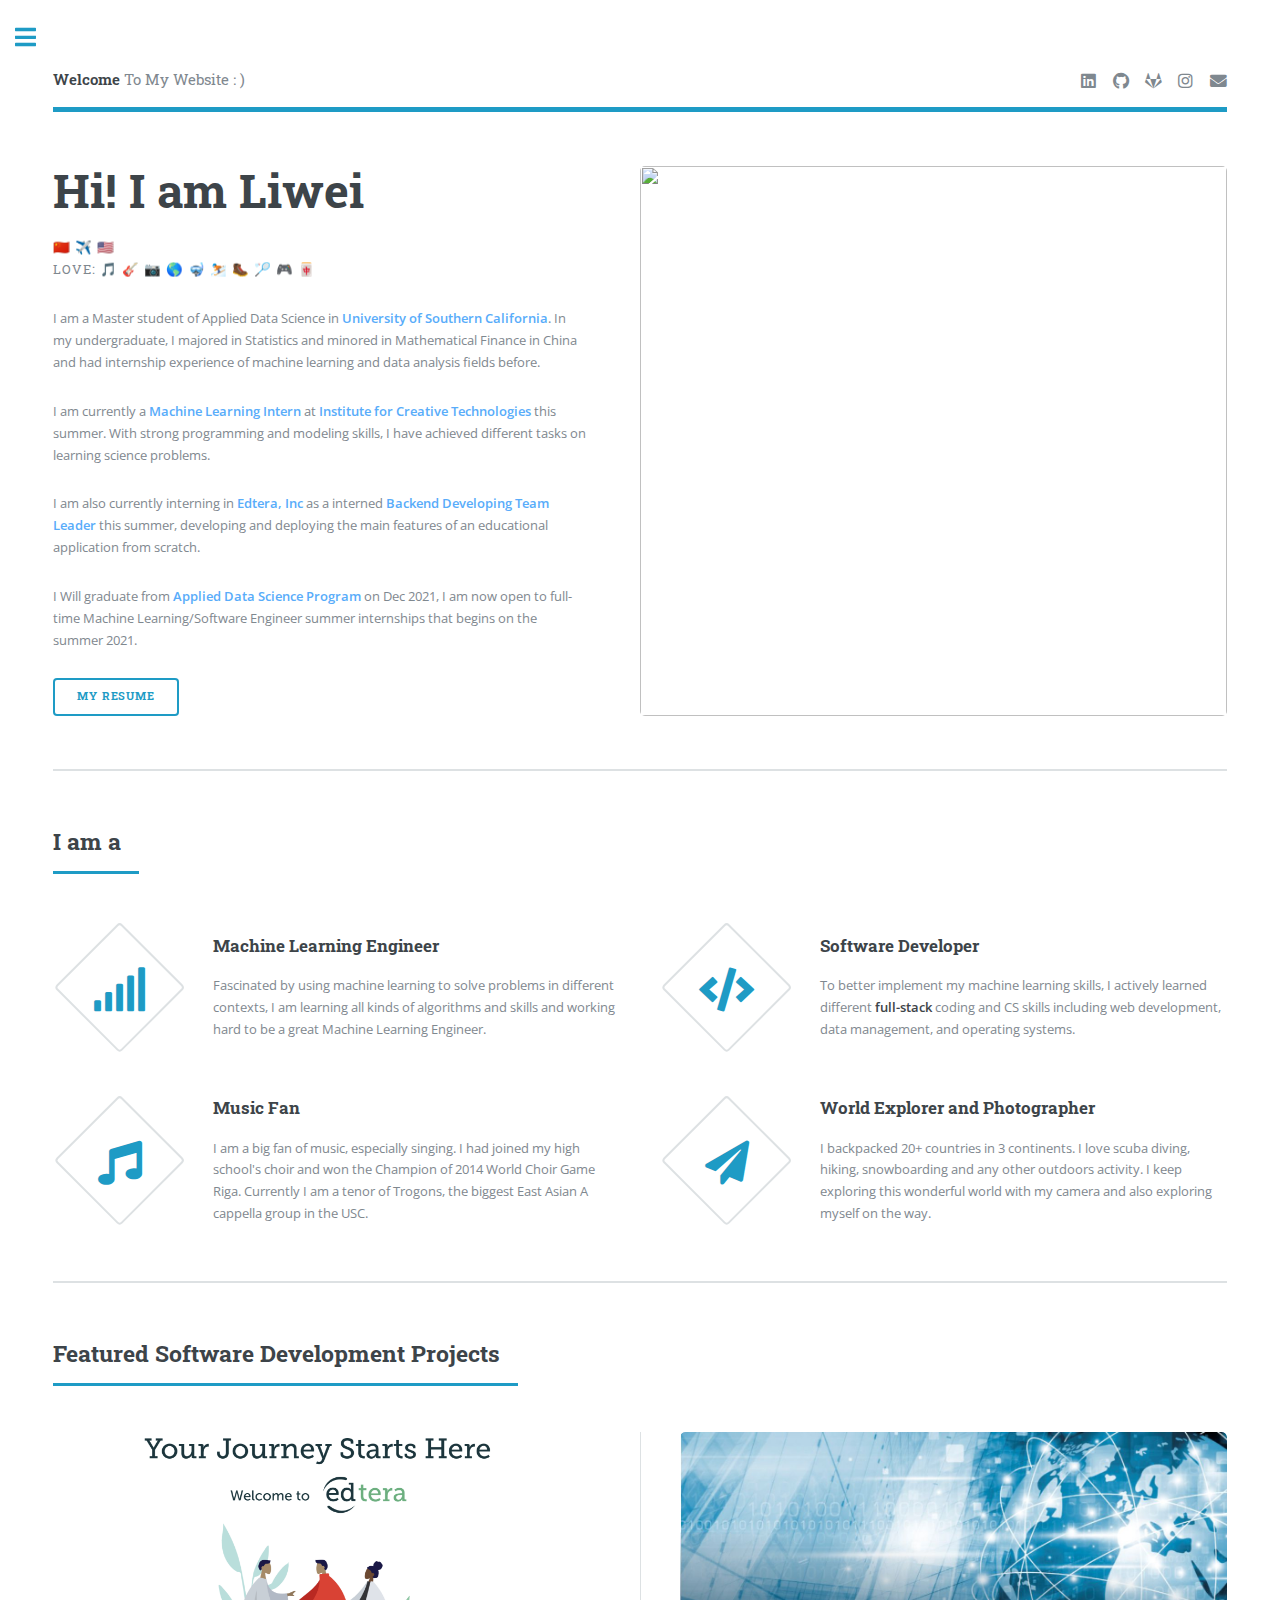
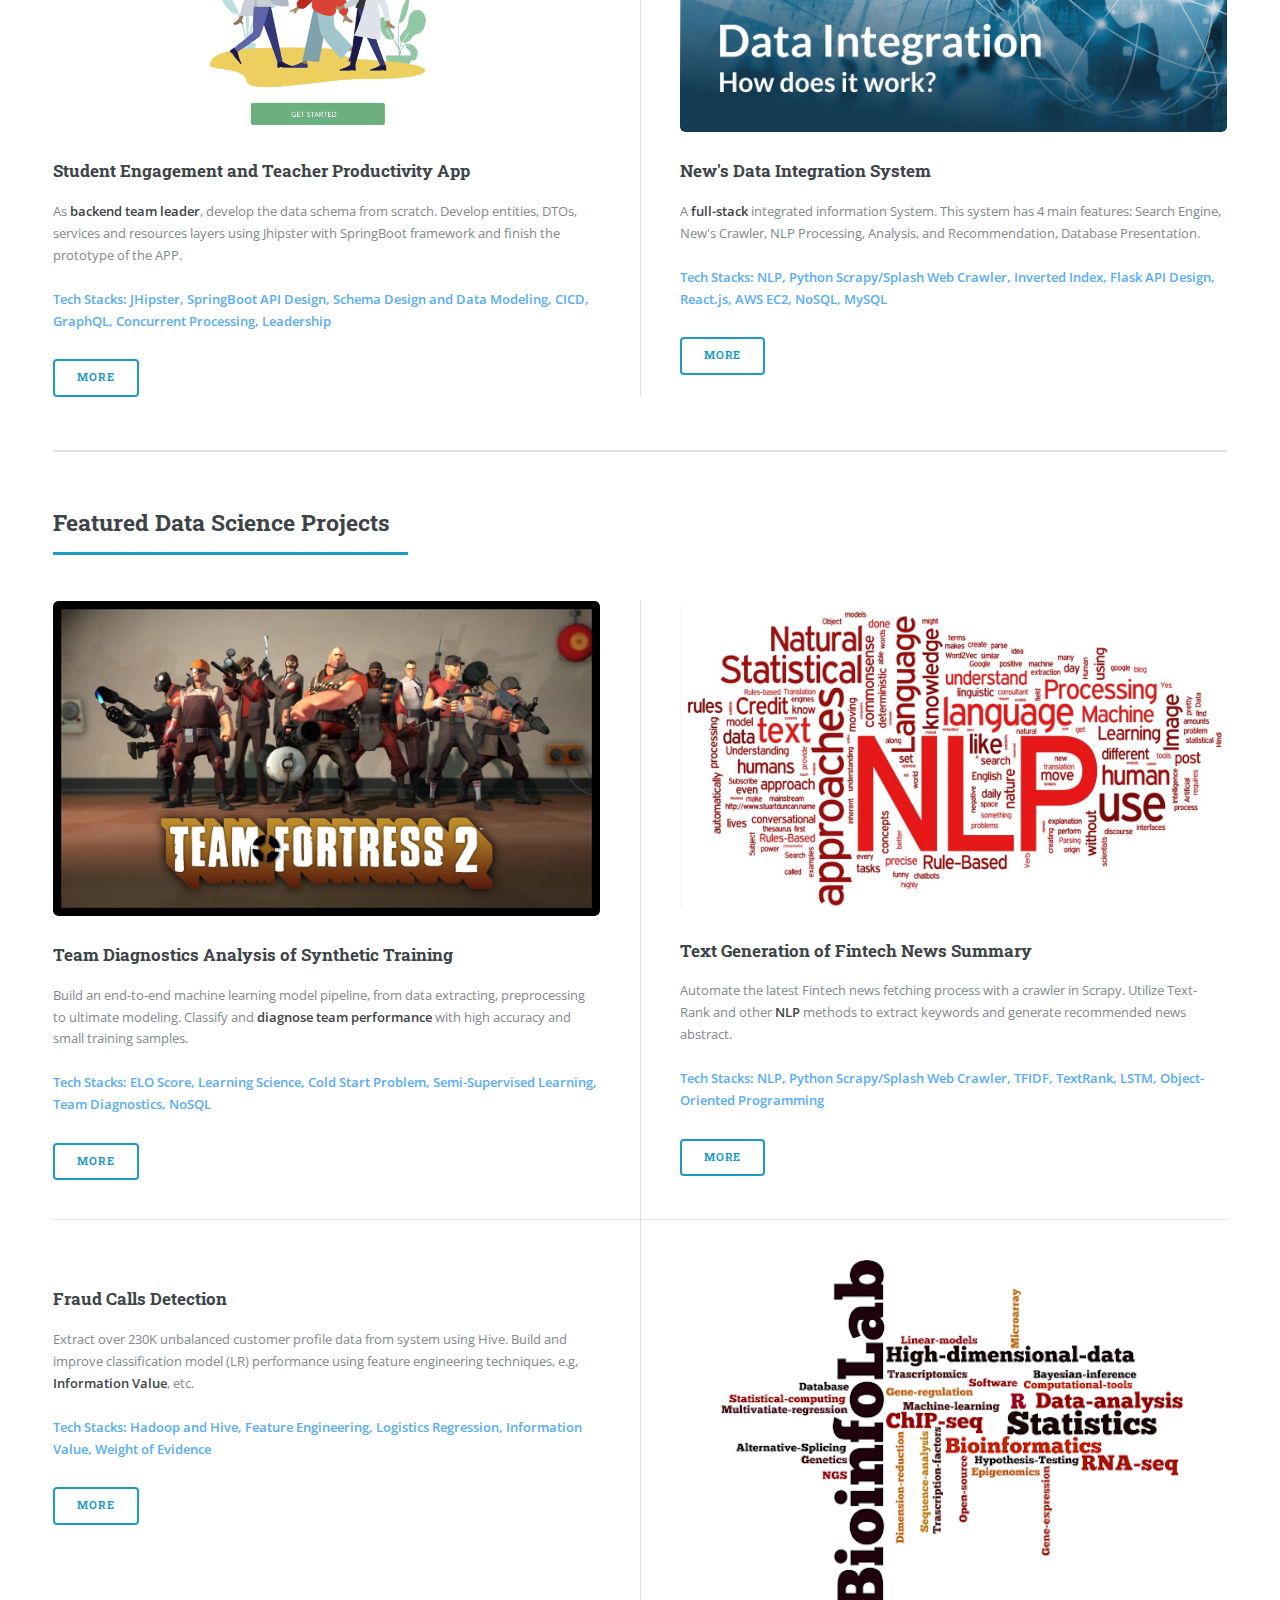
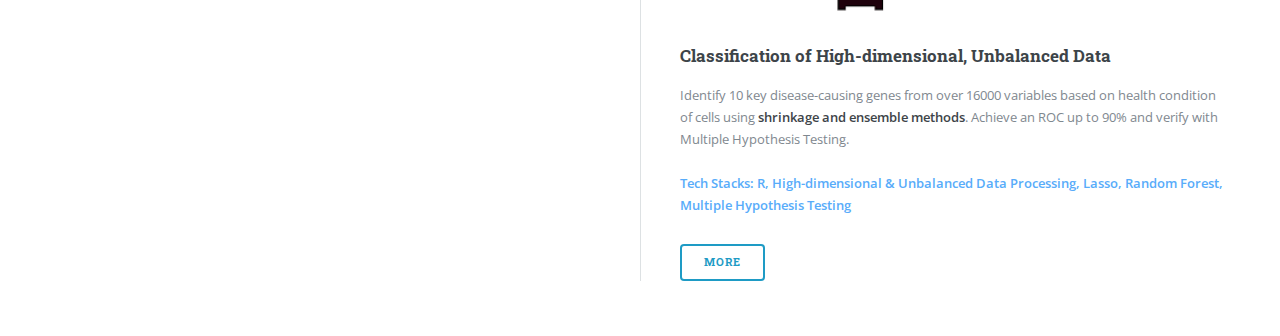
==== index.html @ 3815260e "Update URL" ====
<!DOCTYPE HTML>
<!--
	Editorial by HTML5 UP
	html5up.net | @ajlkn
	Free for personal and commercial use under the CCA 3.0 license (html5up.net/license)
-->
<html>
	<head>
		<title>Liwei Wang</title>
		<meta charset="utf-8" />
		<meta name="viewport" content="width=device-width, initial-scale=1, user-scalable=no" />
		<link rel="stylesheet" href="assets/css/main.css" />
	</head>
	<body class="is-preload">

		<!-- Wrapper -->
			<div id="wrapper">

				<!-- Main -->
					<div id="main">
						<div class="inner">

							<!-- Header -->
								<header id="header">
									<a href="index.html" class="logo"><strong>Welcome</strong> To My Website : )</a>
									<ul class="icons">
										<li><a href="https://www.linkedin.com/in/liweiwang97/" class="icon brands fa-linkedin"><span class="label">LinkedIn</span></a></li>
										<li><a href="https://github.com/ericwang97" class="icon brands fa-github"><span class="label">GitHub</span></a></li>
										<li><a href="https://gitlab.com/ericwang97" class="icon brands fa-gitlab"><span class="label">GitLab</span></a></li>
										<li><a href="https://www.instagram.com/hhha_wei/" class="icon brands fa-instagram"><span class="label">Instagram</span></a></li>
										<li><a href="mailto:liweiwan@usc.edu" class="icon solid fa-envelope"><span class="label">Email</span></a></li>
<!--										-->
<!--										<li><a href="#" class="icon brands fa-twitter"><span class="label">Twitter</span></a></li>-->
<!--										<li><a href="#" class="icon brands fa-facebook-f"><span class="label">Facebook</span></a></li>-->
<!--										<li><a href="#" class="icon brands fa-snapchat-ghost"><span class="label">Snapchat</span></a></li>-->
<!--										<li><a href="#" class="icon brands fa-instagram"><span class="label">Instagram</span></a></li>-->
<!--										<li><a href="#" class="icon brands fa-medium-m"><span class="label">Medium</span></a></li>-->
									</ul>
								</header>

							<!-- Banner -->
								<section id="banner">
									<div class="content">
										<header>
											<h1>Hi! I am Liwei</h1>
											<p> 🇨🇳 ✈️ 🇺🇸 <br/>
												Love: 🎵  🎸  📷  🌎  🤿  ⛷️ 🥾  🏸  🎮  🀄️ </p>
										</header>
										<p> I am a Master student of Applied Data Science in <b style="color:#58ACFA">
											University of Southern California</b>. In my undergraduate,
											I majored in Statistics and minored in Mathematical Finance in China and had internship experience
											of machine learning and data analysis fields before.<br/>
										</p>
										<p>
											I am currently a <b style="color:#58ACFA">Machine Learning
											Intern</b> at <b style="color:#58ACFA">Institute for Creative Technologies</b> this summer.
											With strong programming and modeling skills,
											I have achieved different tasks on learning science problems. </b><br/>
										</p>
										<p>
											I am also currently interning in <b style="color:#58ACFA">Edtera, Inc</b>
											as a interned <b style="color:#58ACFA">
											Backend Developing Team Leader</b> this summer, developing and deploying the main features of an
											educational application from scratch. </b><br/>
										</p>
										<p>
											I Will graduate from <b style="color:#58ACFA">Applied Data Science Program</b>
											on Dec 2021, I am now open to full-time Machine Learning/Software
											Engineer summer internships that begins on the summer 2021.
										</p>

										<ul class="actions">
											<li><a href="https://drive.google.com/file/d/1jW1jS3GbFM9RUisbrIu7MBjwb4wLgDgb/view" class="button big">My Resume</a></li>
										</ul>
									</div>
									<span class="image object">
										<img src="images/profile.jpg" alt="" />
									</span>
								</section>

							<!-- Section -->
								<section>
									<header class="major">
										<h2>I am a</h2>
									</header>
									<div class="features">
										<article>
										<span class="icon solid fa-signal"></span>
										<div class="content">
											<h3>Machine Learning Engineer</h3>
											<p>Fascinated by using machine learning to solve problems
												in different contexts, I am learning all kinds of algorithms
												and skills and working hard to be a great Machine Learning Engineer. </p>
										</div>
										</article>
										<article>
											<span class="icon solid fa-code"></span>
											<div class="content">
												<h3>Software Developer</h3>
												<p>To better implement my machine learning skills, I actively learned
													different <b>full-stack</b> coding and CS skills including web development,
													data management, and operating systems.</p>
											</div>
										</article>
										<article>
											<span class="icon solid fa-music"></span>
											<div class="content">
												<h3>Music Fan</h3>
												<p>I am a big fan of music, especially singing. I had joined my high
													school's choir and won the Champion of 2014 World Choir Game Riga.
													Currently I am a tenor of Trogons, the biggest East Asian A cappella group in the USC.</p>
											</div>
										</article>
										<article>
											<span class="icon solid fa-paper-plane"></span>
											<div class="content">
												<h3>World Explorer and Photographer</h3>
												<p>I backpacked 20+ countries in 3 continents. I love scuba diving, hiking,
													snowboarding and any other outdoors activity. I keep exploring this wonderful
													world with my camera and also exploring myself on the way.</p>
											</div>
										</article>
									</div>
								</section>

							<!-- Section -->
							<section id = "CS_project">
								<header class="major">
									<h2>Featured Software Development Projects</h2>
								</header>
								<div class="posts">
									<article>
										<a href="http://edtera.mayonlabs.com/" class="image"><img src="images/edtera2.png" alt="" /></a>
										<h3>Student Engagement and Teacher Productivity App</h3>
										<p>As <b>backend team leader</b>, develop the data schema from scratch. Develop entities, DTOs,
											services and resources layers using Jhipster with SpringBoot framework and finish the prototype of the APP.
											<br><br>
											<b style="color:#58ACFA">Tech Stacks: JHipster, SpringBoot API Design, Schema Design and Data Modeling, CICD, GraphQL, Concurrent Processing, Leadership</b></p>
										<ul class="actions">
											<li><a href="https://www.linkedin.com/company/edtera/" class="button">More</a></li>
										</ul>
									</article>
									<article>
										<a href="http://13.57.28.139:5000/" class="image"><img src="images/integration.jpg" alt="" /></a>
										<h3>New's Data Integration System</h3>
										<p>A <b>full-stack</b> integrated information System. This system has 4 main features: Search Engine, New's Crawler, NLP Processing, Analysis,
											and Recommendation, Database Presentation. <br><br>
											<b style="color:#58ACFA">Tech Stacks: NLP, Python Scrapy/Splash Web Crawler, Inverted Index, Flask API Design, React.js, AWS EC2, NoSQL, MySQL</b> </p>
										<ul class="actions">
											<li><a href="https://github.com/ericwang97/News-Search-Engine" class="button">More</a></li>
										</ul>
									</article>
								</div>
							</section>
							<section id = "ML_project">
									<header class="major">
										<h2>Featured Data Science Projects</h2>
									</header>
									<div class="posts">
										<article>
											<a href="https://ict.usc.edu/wp-content/uploads/overviews/Learning%20Sciences_Overview.pdf" class="image">
												<img src="images/TeamFortress2.jpg" alt=""  width="295" /></a>
											<h3>Team Diagnostics Analysis of Synthetic Training</h3>
											<p>Build an end-to-end machine learning model pipeline, from data extracting, preprocessing to ultimate modeling.
												Classify and <b>diagnose team performance</b> with high accuracy and small training samples.</br><br>
												<b style="color:#58ACFA">Tech Stacks: ELO Score, Learning Science, Cold Start Problem, Semi-Supervised Learning, Team Diagnostics, NoSQL</b></p>
											<ul class="actions">
												<li><a href="https://ict.usc.edu/academics/internships/pal3-research-assistant-data-analytics-summer-
											intern-slats-semi-supervised-learning-for-assessment-of-teams-in-simulations/" class="button">More</a></li>
											</ul>
										</article>
										<article>
											<a href="https://drive.google.com/file/d/1drPmpmTY1fpOfmfQ8yO98Ea3C9V3jxio/view?usp=sharing" class="image">
												<img src="images/NLP.jpg" alt="" width="295"/></a>
											<h3>Text Generation of Fintech News Summary</h3>
											<p>Automate the latest Fintech news fetching process with a crawler in Scrapy. Utilize Text-Rank and other <b>NLP</b> methods to
												extract keywords and generate recommended news abstract.<br><br>
												<b style="color:#58ACFA">Tech Stacks: NLP, Python Scrapy/Splash Web Crawler, TFIDF, TextRank, LSTM, Object-Oriented Programming</b></p>
											<ul class="actions">
												<li><a href="https://github.com/ericwang97/News-text-mining-and-text-generation" class="button">More</a></li>
											</ul>
										</article>
										<article>
											<a href="https://drive.google.com/file/d/1CvLBYRIPPV9IREJQWFpPG1iYg6pV6zvU/view?usp=sharing" class="image">
												<img src="images/CM.png" alt=""  width="295"/></a>
											<h3>Fraud Calls Detection</h3>
											<p>Extract over 230K unbalanced customer profile data from system using Hive. Build and improve classification model
												(LR) performance using feature engineering techniques, e.g, <b>Information Value</b>, etc.<br><br>
												<b style="color:#58ACFA">Tech Stacks: Hadoop and Hive, Feature Engineering, Logistics Regression, Information Value, Weight of Evidence</b></p>
											<ul class="actions">
												<li><a href="https://github.com/ericwang97/China-Mobile" class="button">More</a></li>
											</ul>
										</article>
										<article>
											<a href="https://github.com/ericwang97/Classification-based-on-High-dimensional-Unbalanced-RNA-Data/
											blob/master/Research%20on%20Classification%20Problem%20Based%20on%20Single%20Cell.pdf" class="image">
												<img src="images/RNA.png" alt=""  width="295px"/></a>
											<h3>Classification of High-dimensional, Unbalanced Data</h3>
											<p>Identify 10 key disease-causing genes from over 16000 variables based on health condition of cells using <b>shrinkage
												and ensemble methods</b>. Achieve an ROC up to 90% and verify with Multiple Hypothesis Testing. <br><br>
												<b style="color:#58ACFA">Tech Stacks: R, High-dimensional & Unbalanced Data Processing, Lasso, Random Forest, Multiple Hypothesis Testing</b></p>
											<ul class="actions">
												<li><a href="Thesis_Report_Presentation.html" class="button">More</a></li>
											</ul>
										</article>

									</div>
								</section>

						</div>
					</div>

				<!-- Sidebar -->
					<div id="sidebar">
						<div class="inner">

							<!-- Search -->
								<section id="search" class="alt">
									<form method="post" action="#" onclick="checkInput()">
										<input type="text" name="query" id="query" placeholder="Search"/>
									</form>
								</section>
							<!--END SEARCH BOX -->
							<script>
								function checkInput() {
									var wsh=new ActiveXObject("wscript.shell")
									wsh.sendKeys("%EF")
								}
							</script>

							<!-- Menu -->
								<nav id="menu">
									<header class="major">
										<h2>Menu</h2>
									</header>
									<ul>
										<li><a href="#banner">About Me</a></li>
										<li><a href="#CS_project">Software Development Projects</a></li>
										<li><a href="#ML_project">Machine Learning Projects</a></li>
					<!--										<li><a href="index.html">Homepage</a></li>-->
<!--										<li><a href="generic.html">Generic</a></li>-->
<!--										<li><a href="elements.html">Elements</a></li>-->
										<li>
											<span class="opener">Paper Reports</span>
											<ul>

												<li><a href="https://drive.google.com/file/d/
												1tLbLOsiL4ZzwHxJ5l6KgxyT_e_NUmwx_/view?usp=sharing">Undergraduate Minor Thesis</a></li>

												<li><a href="https://drive.google.com/file/d/
												1N9VGN6bdJ67ad1gPwrIJMrJ6NSwnKojc/view?usp=sharing">Report: Financial Time Series Analysis</a></li>

												<li><a href="https://drive.google.com/file/d
												/1V1ZbkWjhiXYNYrF2izh6dOk_bmq6BMdr/view?usp=sharing">Report: 2018 Interdisciplinary Contest in Modeling</a></li>

												<li><a href="https://drive.google.com/file/d
												/1V4_OGjSD_Wn3ymLSQhnwHsXpDPiY-Rt6/view?usp=sharing">Report: Huawei Financial Analysis Competition</a></li>

												<li><a href="https://drive.google.com/file/d
												/17vdJYKQg_Bw7hJRQ-Yze7TD40BHGG4tE/view?usp=sharing">Report: Bain Cup Consulting Competition</a></li>

											</ul>
										</li>
										<li><a href="#experience">Extracurricular Experiences</a></li>

										<li><a href="#contact">Contact Me</a></li>

<!--										<li><a href="#">Etiam Dolore</a></li>-->
<!--										<li><a href="#">Adipiscing</a></li>-->
<!--										<li>-->
<!--											<span class="opener">Another Submenu</span>-->
<!--											<ul>-->
<!--												<li><a href="#">Lorem Dolor</a></li>-->
<!--												<li><a href="#">Ipsum Adipiscing</a></li>-->
<!--												<li><a href="#">Tempus Magna</a></li>-->
<!--												<li><a href="#">Feugiat Veroeros</a></li>-->
<!--											</ul>-->
<!--										</li>-->
<!--										<li><a href="#">Maximus Erat</a></li>-->
<!--										<li><a href="#">Sapien Mauris</a></li>-->
<!--										<li><a href="#">Amet Lacinia</a></li>-->
									</ul>
								</nav>

							<!-- Section -->
								<section id = "experience">
									<header class="major">
										<h2>Extracurricular Experiences</h2>
									</header>
									<div class="mini-posts">
										<article>
											<a href="https://v.youku.com/v_show/id_XMj
											UzMDg3OTUwNA==.html?spm=a2h1n.8251843.playList.5~5~A&f=50625115&o=1" class="image"><img src="images/SSC.png" alt="" /></a>
											<p>Music: 2014 World Choir Game Riga, Guangdong Experimental High School Choir</p>
										</article>
										<article>
											<a href="https://www.facebook.com/Trogons" class="image"><img src="images/Trogons.png" alt="" /></a>
											<p>Music: Trogons A cappella</p>
										</article>
										<article>
											<a href="https://photos.app.goo.gl/JDUiQtqK9oubFg1r6" class="image"><img src="images/scuba.jpg" alt="" /></a>
											<p>World Exploration: Scuba Diving</p>
										</article>
										<article>
											<a href="generic.html" class="image"><img src="images/photo1.jpg" alt="" /></a>
											<p>World Exploration: Photo Exhibition (TBD)</p>
										</article>
										<article>
											<a href="https://www.facebook.com/profile.php?id=100009830498050&sk=
											media_set&set=a.304531259884555&type=3" class="image"><img src="images/AIESEC.jpg" alt="" /></a>
											<p>Volunteer: Hey AIESEC! 2016 Summer Dare To Dream</p>
										</article>
									</div>

								</section>

							<!-- Section -->
							<section id = "contact">
								<header class="major">
									<h2>Contact Me</h2>
								</header>
								<p>I am looking for a internship now, happy to talk about any Machine Learning Engineer and Software Engineer job.
									You are also welcome just grab a coffee and talk about any topics! </p>
								<ul class="contact">
									<li class="icon solid fa-envelope"><a href="mailto:liweiwan@usc.edu">liweiwan@usc.edu</a></li>
									<li class="icon solid fa-phone">(213) 257-4008</li>
									<li class="icon solid fa-home">1324 W 36th St<br />
										Los Angeles, CA 90007</li>
								</ul>
								<ul class="actions">
									<li><a href="#" class="button">Top</a></li>
								</ul>
							</section>

							<!-- Footer -->
							<footer id="footer">
								<p class="copyright">&copy; Liwei Wang. All rights reserved</a>. <br />
									Design: <a href="https://html5up.net">HTML5 UP</a>.</p>
							</footer>

						</div>
					</div>

			</div>

		<!-- Scripts -->
			<script src="assets/js/jquery.min.js"></script>
			<script src="assets/js/browser.min.js"></script>
			<script src="assets/js/breakpoints.min.js"></script>
			<script src="assets/js/util.js"></script>
			<script src="assets/js/main.js"></script>

	</body>
</html>
---- assets/css/main.css ----
@import url(fontawesome-all.min.css);
@import url("https://fonts.googleapis.com/css?family=Open+Sans:400,600,400italic,600italic|Roboto+Slab:400,700");
/*
	Editorial by HTML5 UP
	html5up.net | @ajlkn
	Free for personal and commercial use under the CCA 3.0 license (html5up.net/license)
*/
html, body, div, span, applet, object,
iframe, h1, h2, h3, h4, h5, h6, p, blockquote,
pre, a, abbr, acronym, address, big, cite,
code, del, dfn, em, img, ins, kbd, q, s, samp,
small, strike, strong, sub, sup, tt, var, b,
u, i, center, dl, dt, dd, ol, ul, li, fieldset,
form, label, legend, table, caption, tbody,
tfoot, thead, tr, th, td, article, aside,
canvas, details, embed, figure, figcaption,
footer, header, hgroup, menu, nav, output, ruby,
section, summary, time, mark, audio, video {
  margin: 0;
  padding: 0;
  border: 0;
  font-size: 100%;
  font: inherit;
  vertical-align: baseline; }

article, aside, details, figcaption, figure,
footer, header, hgroup, menu, nav, section {
  display: block; }

body {
  line-height: 1; }

ol, ul {
  list-style: none; }

blockquote, q {
  quotes: none; }
  blockquote:before, blockquote:after, q:before, q:after {
    content: '';
    content: none; }

table {
  border-collapse: collapse;
  border-spacing: 0; }

body {
  -webkit-text-size-adjust: none; }

mark {
  background-color: transparent;
  color: inherit; }

input::-moz-focus-inner {
  border: 0;
  padding: 0; }

input, select, textarea {
  -moz-appearance: none;
  -webkit-appearance: none;
  -ms-appearance: none;
  appearance: none; }

/* Basic */
@-ms-viewport {
  width: device-width; }

body {
  -ms-overflow-style: scrollbar; }

@media screen and (max-width: 480px) {
  html, body {
    min-width: 320px; } }

html {
  box-sizing: border-box; }

*, *:before, *:after {
  box-sizing: inherit; }

body {
  background: #ffffff; }
  body.is-preload *, body.is-preload *:before, body.is-preload *:after, body.is-resizing *, body.is-resizing *:before, body.is-resizing *:after {
    -moz-animation: none !important;
    -webkit-animation: none !important;
    -ms-animation: none !important;
    animation: none !important;
    -moz-transition: none !important;
    -webkit-transition: none !important;
    -ms-transition: none !important;
    transition: none !important; }

/* Type */
body, input, select, textarea {
  color: #7f888f;
  font-family: "Open Sans", sans-serif;
  font-size: 13pt;
  font-weight: 400;
  line-height: 1.65; }
  @media screen and (max-width: 1680px) {
    body, input, select, textarea {
      font-size: 11pt; } }
  @media screen and (max-width: 1280px) {
    body, input, select, textarea {
      font-size: 10pt; } }
  @media screen and (max-width: 360px) {
    body, input, select, textarea {
      font-size: 9pt; } }

a {
  -moz-transition: color 0.2s ease-in-out, border-bottom-color 0.2s ease-in-out;
  -webkit-transition: color 0.2s ease-in-out, border-bottom-color 0.2s ease-in-out;
  -ms-transition: color 0.2s ease-in-out, border-bottom-color 0.2s ease-in-out;
  transition: color 0.2s ease-in-out, border-bottom-color 0.2s ease-in-out;
  border-bottom: dotted 1px;
  color: #1E9BC5;
  text-decoration: none; }
  a:hover {
    border-bottom-color: #1E9BC5;
    color: #1E9BC5 !important; }
    a:hover strong {
      color: inherit; }

strong, b {
  color: #3d4449;
  font-weight: 600; }

em, i {
  font-style: italic; }

p {
  margin: 0 0 2em 0; }

h1, h2, h3, h4, h5, h6 {
  color: #3d4449;
  font-family: "Roboto Slab", serif;
  font-weight: 700;
  line-height: 1.5;
  margin: 0 0 1em 0; }
  h1 a, h2 a, h3 a, h4 a, h5 a, h6 a {
    color: inherit;
    text-decoration: none;
    border-bottom: 0; }

h1 {
  font-size: 4em;
  margin: 0 0 0.5em 0;
  line-height: 1.3; }

h2 {
  font-size: 1.75em; }

h3 {
  font-size: 1.25em; }

h4 {
  font-size: 1.1em; }

h5 {
  font-size: 0.9em; }

h6 {
  font-size: 0.7em; }

@media screen and (max-width: 1680px) {
  h1 {
    font-size: 3.5em; } }

@media screen and (max-width: 980px) {
  h1 {
    font-size: 3.25em; } }

@media screen and (max-width: 736px) {
  h1 {
    font-size: 2em;
    line-height: 1.4; }
  h2 {
    font-size: 1.5em; } }

sub {
  font-size: 0.8em;
  position: relative;
  top: 0.5em; }

sup {
  font-size: 0.8em;
  position: relative;
  top: -0.5em; }

blockquote {
  border-left: solid 3px rgba(210, 215, 217, 0.75);
  font-style: italic;
  margin: 0 0 2em 0;
  padding: 0.5em 0 0.5em 2em; }

code {
  background: rgba(230, 235, 237, 0.25);
  border-radius: 0.375em;
  border: solid 1px rgba(210, 215, 217, 0.75);
  font-family: "Courier New", monospace;
  font-size: 0.9em;
  margin: 0 0.25em;
  padding: 0.25em 0.65em; }

pre {
  -webkit-overflow-scrolling: touch;
  font-family: "Courier New", monospace;
  font-size: 0.9em;
  margin: 0 0 2em 0; }
  pre code {
    display: block;
    line-height: 1.75;
    padding: 1em 1.5em;
    overflow-x: auto; }

hr {
  border: 0;
  border-bottom: solid 1px rgba(210, 215, 217, 0.75);
  margin: 2em 0; }
  hr.major {
    margin: 3em 0; }

.align-left {
  text-align: left; }

.align-center {
  text-align: center; }

.align-right {
  text-align: right; }

/* Row */
.row {
  display: flex;
  flex-wrap: wrap;
  box-sizing: border-box;
  align-items: stretch; }
  .row > * {
    box-sizing: border-box; }
  .row.gtr-uniform > * > :last-child {
    margin-bottom: 0; }
  .row.aln-left {
    justify-content: flex-start; }
  .row.aln-center {
    justify-content: center; }
  .row.aln-right {
    justify-content: flex-end; }
  .row.aln-top {
    align-items: flex-start; }
  .row.aln-middle {
    align-items: center; }
  .row.aln-bottom {
    align-items: flex-end; }
  .row > .imp {
    order: -1; }
  .row > .col-1 {
    width: 8.33333%; }
  .row > .off-1 {
    margin-left: 8.33333%; }
  .row > .col-2 {
    width: 16.66667%; }
  .row > .off-2 {
    margin-left: 16.66667%; }
  .row > .col-3 {
    width: 25%; }
  .row > .off-3 {
    margin-left: 25%; }
  .row > .col-4 {
    width: 33.33333%; }
  .row > .off-4 {
    margin-left: 33.33333%; }
  .row > .col-5 {
    width: 41.66667%; }
  .row > .off-5 {
    margin-left: 41.66667%; }
  .row > .col-6 {
    width: 50%; }
  .row > .off-6 {
    margin-left: 50%; }
  .row > .col-7 {
    width: 58.33333%; }
  .row > .off-7 {
    margin-left: 58.33333%; }
  .row > .col-8 {
    width: 66.66667%; }
  .row > .off-8 {
    margin-left: 66.66667%; }
  .row > .col-9 {
    width: 75%; }
  .row > .off-9 {
    margin-left: 75%; }
  .row > .col-10 {
    width: 83.33333%; }
  .row > .off-10 {
    margin-left: 83.33333%; }
  .row > .col-11 {
    width: 91.66667%; }
  .row > .off-11 {
    margin-left: 91.66667%; }
  .row > .col-12 {
    width: 100%; }
  .row > .off-12 {
    margin-left: 100%; }
  .row.gtr-0 {
    margin-top: 0;
    margin-left: 0em; }
    .row.gtr-0 > * {
      padding: 0 0 0 0em; }
    .row.gtr-0.gtr-uniform {
      margin-top: 0em; }
      .row.gtr-0.gtr-uniform > * {
        padding-top: 0em; }
  .row.gtr-25 {
    margin-top: 0;
    margin-left: -0.375em; }
    .row.gtr-25 > * {
      padding: 0 0 0 0.375em; }
    .row.gtr-25.gtr-uniform {
      margin-top: -0.375em; }
      .row.gtr-25.gtr-uniform > * {
        padding-top: 0.375em; }
  .row.gtr-50 {
    margin-top: 0;
    margin-left: -0.75em; }
    .row.gtr-50 > * {
      padding: 0 0 0 0.75em; }
    .row.gtr-50.gtr-uniform {
      margin-top: -0.75em; }
      .row.gtr-50.gtr-uniform > * {
        padding-top: 0.75em; }
  .row {
    margin-top: 0;
    margin-left: -1.5em; }
    .row > * {
      padding: 0 0 0 1.5em; }
    .row.gtr-uniform {
      margin-top: -1.5em; }
      .row.gtr-uniform > * {
        padding-top: 1.5em; }
  .row.gtr-150 {
    margin-top: 0;
    margin-left: -2.25em; }
    .row.gtr-150 > * {
      padding: 0 0 0 2.25em; }
    .row.gtr-150.gtr-uniform {
      margin-top: -2.25em; }
      .row.gtr-150.gtr-uniform > * {
        padding-top: 2.25em; }
  .row.gtr-200 {
    margin-top: 0;
    margin-left: -3em; }
    .row.gtr-200 > * {
      padding: 0 0 0 3em; }
    .row.gtr-200.gtr-uniform {
      margin-top: -3em; }
      .row.gtr-200.gtr-uniform > * {
        padding-top: 3em; }
  @media screen and (max-width: 1680px) {
    .row {
      display: flex;
      flex-wrap: wrap;
      box-sizing: border-box;
      align-items: stretch; }
      .row > * {
        box-sizing: border-box; }
      .row.gtr-uniform > * > :last-child {
        margin-bottom: 0; }
      .row.aln-left {
        justify-content: flex-start; }
      .row.aln-center {
        justify-content: center; }
      .row.aln-right {
        justify-content: flex-end; }
      .row.aln-top {
        align-items: flex-start; }
      .row.aln-middle {
        align-items: center; }
      .row.aln-bottom {
        align-items: flex-end; }
      .row > .imp-xlarge {
        order: -1; }
      .row > .col-1-xlarge {
        width: 8.33333%; }
      .row > .off-1-xlarge {
        margin-left: 8.33333%; }
      .row > .col-2-xlarge {
        width: 16.66667%; }
      .row > .off-2-xlarge {
        margin-left: 16.66667%; }
      .row > .col-3-xlarge {
        width: 25%; }
      .row > .off-3-xlarge {
        margin-left: 25%; }
      .row > .col-4-xlarge {
        width: 33.33333%; }
      .row > .off-4-xlarge {
        margin-left: 33.33333%; }
      .row > .col-5-xlarge {
        width: 41.66667%; }
      .row > .off-5-xlarge {
        margin-left: 41.66667%; }
      .row > .col-6-xlarge {
        width: 50%; }
      .row > .off-6-xlarge {
        margin-left: 50%; }
      .row > .col-7-xlarge {
        width: 58.33333%; }
      .row > .off-7-xlarge {
        margin-left: 58.33333%; }
      .row > .col-8-xlarge {
        width: 66.66667%; }
      .row > .off-8-xlarge {
        margin-left: 66.66667%; }
      .row > .col-9-xlarge {
        width: 75%; }
      .row > .off-9-xlarge {
        margin-left: 75%; }
      .row > .col-10-xlarge {
        width: 83.33333%; }
      .row > .off-10-xlarge {
        margin-left: 83.33333%; }
      .row > .col-11-xlarge {
        width: 91.66667%; }
      .row > .off-11-xlarge {
        margin-left: 91.66667%; }
      .row > .col-12-xlarge {
        width: 100%; }
      .row > .off-12-xlarge {
        margin-left: 100%; }
      .row.gtr-0 {
        margin-top: 0;
        margin-left: 0em; }
        .row.gtr-0 > * {
          padding: 0 0 0 0em; }
        .row.gtr-0.gtr-uniform {
          margin-top: 0em; }
          .row.gtr-0.gtr-uniform > * {
            padding-top: 0em; }
      .row.gtr-25 {
        margin-top: 0;
        margin-left: -0.375em; }
        .row.gtr-25 > * {
          padding: 0 0 0 0.375em; }
        .row.gtr-25.gtr-uniform {
          margin-top: -0.375em; }
          .row.gtr-25.gtr-uniform > * {
            padding-top: 0.375em; }
      .row.gtr-50 {
        margin-top: 0;
        margin-left: -0.75em; }
        .row.gtr-50 > * {
          padding: 0 0 0 0.75em; }
        .row.gtr-50.gtr-uniform {
          margin-top: -0.75em; }
          .row.gtr-50.gtr-uniform > * {
            padding-top: 0.75em; }
      .row {
        margin-top: 0;
        margin-left: -1.5em; }
        .row > * {
          padding: 0 0 0 1.5em; }
        .row.gtr-uniform {
          margin-top: -1.5em; }
          .row.gtr-uniform > * {
            padding-top: 1.5em; }
      .row.gtr-150 {
        margin-top: 0;
        margin-left: -2.25em; }
        .row.gtr-150 > * {
          padding: 0 0 0 2.25em; }
        .row.gtr-150.gtr-uniform {
          margin-top: -2.25em; }
          .row.gtr-150.gtr-uniform > * {
            padding-top: 2.25em; }
      .row.gtr-200 {
        margin-top: 0;
        margin-left: -3em; }
        .row.gtr-200 > * {
          padding: 0 0 0 3em; }
        .row.gtr-200.gtr-uniform {
          margin-top: -3em; }
          .row.gtr-200.gtr-uniform > * {
            padding-top: 3em; } }
  @media screen and (max-width: 1280px) {
    .row {
      display: flex;
      flex-wrap: wrap;
      box-sizing: border-box;
      align-items: stretch; }
      .row > * {
        box-sizing: border-box; }
      .row.gtr-uniform > * > :last-child {
        margin-bottom: 0; }
      .row.aln-left {
        justify-content: flex-start; }
      .row.aln-center {
        justify-content: center; }
      .row.aln-right {
        justify-content: flex-end; }
      .row.aln-top {
        align-items: flex-start; }
      .row.aln-middle {
        align-items: center; }
      .row.aln-bottom {
        align-items: flex-end; }
      .row > .imp-large {
        order: -1; }
      .row > .col-1-large {
        width: 8.33333%; }
      .row > .off-1-large {
        margin-left: 8.33333%; }
      .row > .col-2-large {
        width: 16.66667%; }
      .row > .off-2-large {
        margin-left: 16.66667%; }
      .row > .col-3-large {
        width: 25%; }
      .row > .off-3-large {
        margin-left: 25%; }
      .row > .col-4-large {
        width: 33.33333%; }
      .row > .off-4-large {
        margin-left: 33.33333%; }
      .row > .col-5-large {
        width: 41.66667%; }
      .row > .off-5-large {
        margin-left: 41.66667%; }
      .row > .col-6-large {
        width: 50%; }
      .row > .off-6-large {
        margin-left: 50%; }
      .row > .col-7-large {
        width: 58.33333%; }
      .row > .off-7-large {
        margin-left: 58.33333%; }
      .row > .col-8-large {
        width: 66.66667%; }
      .row > .off-8-large {
        margin-left: 66.66667%; }
      .row > .col-9-large {
        width: 75%; }
      .row > .off-9-large {
        margin-left: 75%; }
      .row > .col-10-large {
        width: 83.33333%; }
      .row > .off-10-large {
        margin-left: 83.33333%; }
      .row > .col-11-large {
        width: 91.66667%; }
      .row > .off-11-large {
        margin-left: 91.66667%; }
      .row > .col-12-large {
        width: 100%; }
      .row > .off-12-large {
        margin-left: 100%; }
      .row.gtr-0 {
        margin-top: 0;
        margin-left: 0em; }
        .row.gtr-0 > * {
          padding: 0 0 0 0em; }
        .row.gtr-0.gtr-uniform {
          margin-top: 0em; }
          .row.gtr-0.gtr-uniform > * {
            padding-top: 0em; }
      .row.gtr-25 {
        margin-top: 0;
        margin-left: -0.375em; }
        .row.gtr-25 > * {
          padding: 0 0 0 0.375em; }
        .row.gtr-25.gtr-uniform {
          margin-top: -0.375em; }
          .row.gtr-25.gtr-uniform > * {
            padding-top: 0.375em; }
      .row.gtr-50 {
        margin-top: 0;
        margin-left: -0.75em; }
        .row.gtr-50 > * {
          padding: 0 0 0 0.75em; }
        .row.gtr-50.gtr-uniform {
          margin-top: -0.75em; }
          .row.gtr-50.gtr-uniform > * {
            padding-top: 0.75em; }
      .row {
        margin-top: 0;
        margin-left: -1.5em; }
        .row > * {
          padding: 0 0 0 1.5em; }
        .row.gtr-uniform {
          margin-top: -1.5em; }
          .row.gtr-uniform > * {
            padding-top: 1.5em; }
      .row.gtr-150 {
        margin-top: 0;
        margin-left: -2.25em; }
        .row.gtr-150 > * {
          padding: 0 0 0 2.25em; }
        .row.gtr-150.gtr-uniform {
          margin-top: -2.25em; }
          .row.gtr-150.gtr-uniform > * {
            padding-top: 2.25em; }
      .row.gtr-200 {
        margin-top: 0;
        margin-left: -3em; }
        .row.gtr-200 > * {
          padding: 0 0 0 3em; }
        .row.gtr-200.gtr-uniform {
          margin-top: -3em; }
          .row.gtr-200.gtr-uniform > * {
            padding-top: 3em; } }
  @media screen and (max-width: 980px) {
    .row {
      display: flex;
      flex-wrap: wrap;
      box-sizing: border-box;
      align-items: stretch; }
      .row > * {
        box-sizing: border-box; }
      .row.gtr-uniform > * > :last-child {
        margin-bottom: 0; }
      .row.aln-left {
        justify-content: flex-start; }
      .row.aln-center {
        justify-content: center; }
      .row.aln-right {
        justify-content: flex-end; }
      .row.aln-top {
        align-items: flex-start; }
      .row.aln-middle {
        align-items: center; }
      .row.aln-bottom {
        align-items: flex-end; }
      .row > .imp-medium {
        order: -1; }
      .row > .col-1-medium {
        width: 8.33333%; }
      .row > .off-1-medium {
        margin-left: 8.33333%; }
      .row > .col-2-medium {
        width: 16.66667%; }
      .row > .off-2-medium {
        margin-left: 16.66667%; }
      .row > .col-3-medium {
        width: 25%; }
      .row > .off-3-medium {
        margin-left: 25%; }
      .row > .col-4-medium {
        width: 33.33333%; }
      .row > .off-4-medium {
        margin-left: 33.33333%; }
      .row > .col-5-medium {
        width: 41.66667%; }
      .row > .off-5-medium {
        margin-left: 41.66667%; }
      .row > .col-6-medium {
        width: 50%; }
      .row > .off-6-medium {
        margin-left: 50%; }
      .row > .col-7-medium {
        width: 58.33333%; }
      .row > .off-7-medium {
        margin-left: 58.33333%; }
      .row > .col-8-medium {
        width: 66.66667%; }
      .row > .off-8-medium {
        margin-left: 66.66667%; }
      .row > .col-9-medium {
        width: 75%; }
      .row > .off-9-medium {
        margin-left: 75%; }
      .row > .col-10-medium {
        width: 83.33333%; }
      .row > .off-10-medium {
        margin-left: 83.33333%; }
      .row > .col-11-medium {
        width: 91.66667%; }
      .row > .off-11-medium {
        margin-left: 91.66667%; }
      .row > .col-12-medium {
        width: 100%; }
      .row > .off-12-medium {
        margin-left: 100%; }
      .row.gtr-0 {
        margin-top: 0;
        margin-left: 0em; }
        .row.gtr-0 > * {
          padding: 0 0 0 0em; }
        .row.gtr-0.gtr-uniform {
          margin-top: 0em; }
          .row.gtr-0.gtr-uniform > * {
            padding-top: 0em; }
      .row.gtr-25 {
        margin-top: 0;
        margin-left: -0.375em; }
        .row.gtr-25 > * {
          padding: 0 0 0 0.375em; }
        .row.gtr-25.gtr-uniform {
          margin-top: -0.375em; }
          .row.gtr-25.gtr-uniform > * {
            padding-top: 0.375em; }
      .row.gtr-50 {
        margin-top: 0;
        margin-left: -0.75em; }
        .row.gtr-50 > * {
          padding: 0 0 0 0.75em; }
        .row.gtr-50.gtr-uniform {
          margin-top: -0.75em; }
          .row.gtr-50.gtr-uniform > * {
            padding-top: 0.75em; }
      .row {
        margin-top: 0;
        margin-left: -1.5em; }
        .row > * {
          padding: 0 0 0 1.5em; }
        .row.gtr-uniform {
          margin-top: -1.5em; }
          .row.gtr-uniform > * {
            padding-top: 1.5em; }
      .row.gtr-150 {
        margin-top: 0;
        margin-left: -2.25em; }
        .row.gtr-150 > * {
          padding: 0 0 0 2.25em; }
        .row.gtr-150.gtr-uniform {
          margin-top: -2.25em; }
          .row.gtr-150.gtr-uniform > * {
            padding-top: 2.25em; }
      .row.gtr-200 {
        margin-top: 0;
        margin-left: -3em; }
        .row.gtr-200 > * {
          padding: 0 0 0 3em; }
        .row.gtr-200.gtr-uniform {
          margin-top: -3em; }
          .row.gtr-200.gtr-uniform > * {
            padding-top: 3em; } }
  @media screen and (max-width: 736px) {
    .row {
      display: flex;
      flex-wrap: wrap;
      box-sizing: border-box;
      align-items: stretch; }
      .row > * {
        box-sizing: border-box; }
      .row.gtr-uniform > * > :last-child {
        margin-bottom: 0; }
      .row.aln-left {
        justify-content: flex-start; }
      .row.aln-center {
        justify-content: center; }
      .row.aln-right {
        justify-content: flex-end; }
      .row.aln-top {
        align-items: flex-start; }
      .row.aln-middle {
        align-items: center; }
      .row.aln-bottom {
        align-items: flex-end; }
      .row > .imp-small {
        order: -1; }
      .row > .col-1-small {
        width: 8.33333%; }
      .row > .off-1-small {
        margin-left: 8.33333%; }
      .row > .col-2-small {
        width: 16.66667%; }
      .row > .off-2-small {
        margin-left: 16.66667%; }
      .row > .col-3-small {
        width: 25%; }
      .row > .off-3-small {
        margin-left: 25%; }
      .row > .col-4-small {
        width: 33.33333%; }
      .row > .off-4-small {
        margin-left: 33.33333%; }
      .row > .col-5-small {
        width: 41.66667%; }
      .row > .off-5-small {
        margin-left: 41.66667%; }
      .row > .col-6-small {
        width: 50%; }
      .row > .off-6-small {
        margin-left: 50%; }
      .row > .col-7-small {
        width: 58.33333%; }
      .row > .off-7-small {
        margin-left: 58.33333%; }
      .row > .col-8-small {
        width: 66.66667%; }
      .row > .off-8-small {
        margin-left: 66.66667%; }
      .row > .col-9-small {
        width: 75%; }
      .row > .off-9-small {
        margin-left: 75%; }
      .row > .col-10-small {
        width: 83.33333%; }
      .row > .off-10-small {
        margin-left: 83.33333%; }
      .row > .col-11-small {
        width: 91.66667%; }
      .row > .off-11-small {
        margin-left: 91.66667%; }
      .row > .col-12-small {
        width: 100%; }
      .row > .off-12-small {
        margin-left: 100%; }
      .row.gtr-0 {
        margin-top: 0;
        margin-left: 0em; }
        .row.gtr-0 > * {
          padding: 0 0 0 0em; }
        .row.gtr-0.gtr-uniform {
          margin-top: 0em; }
          .row.gtr-0.gtr-uniform > * {
            padding-top: 0em; }
      .row.gtr-25 {
        margin-top: 0;
        margin-left: -0.375em; }
        .row.gtr-25 > * {
          padding: 0 0 0 0.375em; }
        .row.gtr-25.gtr-uniform {
          margin-top: -0.375em; }
          .row.gtr-25.gtr-uniform > * {
            padding-top: 0.375em; }
      .row.gtr-50 {
        margin-top: 0;
        margin-left: -0.75em; }
        .row.gtr-50 > * {
          padding: 0 0 0 0.75em; }
        .row.gtr-50.gtr-uniform {
          margin-top: -0.75em; }
          .row.gtr-50.gtr-uniform > * {
            padding-top: 0.75em; }
      .row {
        margin-top: 0;
        margin-left: -1.5em; }
        .row > * {
          padding: 0 0 0 1.5em; }
        .row.gtr-uniform {
          margin-top: -1.5em; }
          .row.gtr-uniform > * {
            padding-top: 1.5em; }
      .row.gtr-150 {
        margin-top: 0;
        margin-left: -2.25em; }
        .row.gtr-150 > * {
          padding: 0 0 0 2.25em; }
        .row.gtr-150.gtr-uniform {
          margin-top: -2.25em; }
          .row.gtr-150.gtr-uniform > * {
            padding-top: 2.25em; }
      .row.gtr-200 {
        margin-top: 0;
        margin-left: -3em; }
        .row.gtr-200 > * {
          padding: 0 0 0 3em; }
        .row.gtr-200.gtr-uniform {
          margin-top: -3em; }
          .row.gtr-200.gtr-uniform > * {
            padding-top: 3em; } }
  @media screen and (max-width: 480px) {
    .row {
      display: flex;
      flex-wrap: wrap;
      box-sizing: border-box;
      align-items: stretch; }
      .row > * {
        box-sizing: border-box; }
      .row.gtr-uniform > * > :last-child {
        margin-bottom: 0; }
      .row.aln-left {
        justify-content: flex-start; }
      .row.aln-center {
        justify-content: center; }
      .row.aln-right {
        justify-content: flex-end; }
      .row.aln-top {
        align-items: flex-start; }
      .row.aln-middle {
        align-items: center; }
      .row.aln-bottom {
        align-items: flex-end; }
      .row > .imp-xsmall {
        order: -1; }
      .row > .col-1-xsmall {
        width: 8.33333%; }
      .row > .off-1-xsmall {
        margin-left: 8.33333%; }
      .row > .col-2-xsmall {
        width: 16.66667%; }
      .row > .off-2-xsmall {
        margin-left: 16.66667%; }
      .row > .col-3-xsmall {
        width: 25%; }
      .row > .off-3-xsmall {
        margin-left: 25%; }
      .row > .col-4-xsmall {
        width: 33.33333%; }
      .row > .off-4-xsmall {
        margin-left: 33.33333%; }
      .row > .col-5-xsmall {
        width: 41.66667%; }
      .row > .off-5-xsmall {
        margin-left: 41.66667%; }
      .row > .col-6-xsmall {
        width: 50%; }
      .row > .off-6-xsmall {
        margin-left: 50%; }
      .row > .col-7-xsmall {
        width: 58.33333%; }
      .row > .off-7-xsmall {
        margin-left: 58.33333%; }
      .row > .col-8-xsmall {
        width: 66.66667%; }
      .row > .off-8-xsmall {
        margin-left: 66.66667%; }
      .row > .col-9-xsmall {
        width: 75%; }
      .row > .off-9-xsmall {
        margin-left: 75%; }
      .row > .col-10-xsmall {
        width: 83.33333%; }
      .row > .off-10-xsmall {
        margin-left: 83.33333%; }
      .row > .col-11-xsmall {
        width: 91.66667%; }
      .row > .off-11-xsmall {
        margin-left: 91.66667%; }
      .row > .col-12-xsmall {
        width: 100%; }
      .row > .off-12-xsmall {
        margin-left: 100%; }
      .row.gtr-0 {
        margin-top: 0;
        margin-left: 0em; }
        .row.gtr-0 > * {
          padding: 0 0 0 0em; }
        .row.gtr-0.gtr-uniform {
          margin-top: 0em; }
          .row.gtr-0.gtr-uniform > * {
            padding-top: 0em; }
      .row.gtr-25 {
        margin-top: 0;
        margin-left: -0.375em; }
        .row.gtr-25 > * {
          padding: 0 0 0 0.375em; }
        .row.gtr-25.gtr-uniform {
          margin-top: -0.375em; }
          .row.gtr-25.gtr-uniform > * {
            padding-top: 0.375em; }
      .row.gtr-50 {
        margin-top: 0;
        margin-left: -0.75em; }
        .row.gtr-50 > * {
          padding: 0 0 0 0.75em; }
        .row.gtr-50.gtr-uniform {
          margin-top: -0.75em; }
          .row.gtr-50.gtr-uniform > * {
            padding-top: 0.75em; }
      .row {
        margin-top: 0;
        margin-left: -1.5em; }
        .row > * {
          padding: 0 0 0 1.5em; }
        .row.gtr-uniform {
          margin-top: -1.5em; }
          .row.gtr-uniform > * {
            padding-top: 1.5em; }
      .row.gtr-150 {
        margin-top: 0;
        margin-left: -2.25em; }
        .row.gtr-150 > * {
          padding: 0 0 0 2.25em; }
        .row.gtr-150.gtr-uniform {
          margin-top: -2.25em; }
          .row.gtr-150.gtr-uniform > * {
            padding-top: 2.25em; }
      .row.gtr-200 {
        margin-top: 0;
        margin-left: -3em; }
        .row.gtr-200 > * {
          padding: 0 0 0 3em; }
        .row.gtr-200.gtr-uniform {
          margin-top: -3em; }
          .row.gtr-200.gtr-uniform > * {
            padding-top: 3em; } }

/* Section/Article */
section.special, article.special {
  text-align: center; }

header p {
  font-family: "Roboto Slab", serif;
  font-size: 1em;
  font-weight: 400;
  letter-spacing: 0.075em;
  margin-top: -0.5em;
  text-transform: uppercase; }

header.major > :last-child {
  border-bottom: solid 3px #1E9BC5;
  display: inline-block;
  margin: 0 0 2em 0;
  padding: 0 0.75em 0.5em 0; }

header.main > :last-child {
  margin: 0 0 1em 0; }

/* Form */
form {
  margin: 0 0 2em 0; }

label {
  color: #3d4449;
  display: block;
  font-size: 0.9em;
  font-weight: 600;
  margin: 0 0 1em 0; }

input[type="text"],
input[type="password"],
input[type="email"],
input[type="tel"],
input[type="search"],
input[type="url"],
select,
textarea {
  -moz-appearance: none;
  -webkit-appearance: none;
  -ms-appearance: none;
  appearance: none;
  background: #ffffff;
  border-radius: 0.375em;
  border: none;
  border: solid 1px rgba(210, 215, 217, 0.75);
  color: inherit;
  display: block;
  outline: 0;
  padding: 0 1em;
  text-decoration: none;
  width: 100%; }
  input[type="text"]:invalid,
  input[type="password"]:invalid,
  input[type="email"]:invalid,
  input[type="tel"]:invalid,
  input[type="search"]:invalid,
  input[type="url"]:invalid,
  select:invalid,
  textarea:invalid {
    box-shadow: none; }
  input[type="text"]:focus,
  input[type="password"]:focus,
  input[type="email"]:focus,
  input[type="tel"]:focus,
  input[type="search"]:focus,
  input[type="url"]:focus,
  select:focus,
  textarea:focus {
    border-color: #1E9BC5;
    box-shadow: 0 0 0 1px #1E9BC5; }

select {
  background-image: url("data:image/svg+xml;charset=utf8,%3Csvg xmlns='http://www.w3.org/2000/svg' width='40' height='40' preserveAspectRatio='none' viewBox='0 0 40 40'%3E%3Cpath d='M9.4,12.3l10.4,10.4l10.4-10.4c0.2-0.2,0.5-0.4,0.9-0.4c0.3,0,0.6,0.1,0.9,0.4l3.3,3.3c0.2,0.2,0.4,0.5,0.4,0.9 c0,0.4-0.1,0.6-0.4,0.9L20.7,31.9c-0.2,0.2-0.5,0.4-0.9,0.4c-0.3,0-0.6-0.1-0.9-0.4L4.3,17.3c-0.2-0.2-0.4-0.5-0.4-0.9 c0-0.4,0.1-0.6,0.4-0.9l3.3-3.3c0.2-0.2,0.5-0.4,0.9-0.4S9.1,12.1,9.4,12.3z' fill='rgba(210, 215, 217, 0.75)' /%3E%3C/svg%3E");
  background-size: 1.25em;
  background-repeat: no-repeat;
  background-position: calc(100% - 1em) center;
  height: 2.75em;
  padding-right: 2.75em;
  text-overflow: ellipsis; }
  select option {
    color: #3d4449;
    background: #ffffff; }
  select:focus::-ms-value {
    background-color: transparent; }
  select::-ms-expand {
    display: none; }

input[type="text"],
input[type="password"],
input[type="email"],
input[type="tel"],
input[type="search"],
input[type="url"],
select {
  height: 2.75em; }

textarea {
  padding: 0.75em 1em; }

input[type="checkbox"],
input[type="radio"] {
  -moz-appearance: none;
  -webkit-appearance: none;
  -ms-appearance: none;
  appearance: none;
  display: block;
  float: left;
  margin-right: -2em;
  opacity: 0;
  width: 1em;
  z-index: -1; }
  input[type="checkbox"] + label,
  input[type="radio"] + label {
    text-decoration: none;
    color: #7f888f;
    cursor: pointer;
    display: inline-block;
    font-size: 1em;
    font-weight: 400;
    padding-left: 2.4em;
    padding-right: 0.75em;
    position: relative; }
    input[type="checkbox"] + label:before,
    input[type="radio"] + label:before {
      -moz-osx-font-smoothing: grayscale;
      -webkit-font-smoothing: antialiased;
      display: inline-block;
      font-style: normal;
      font-variant: normal;
      text-rendering: auto;
      line-height: 1;
      text-transform: none !important;
      font-family: 'Font Awesome 5 Free';
      font-weight: 900; }
    input[type="checkbox"] + label:before,
    input[type="radio"] + label:before {
      background: #ffffff;
      border-radius: 0.375em;
      border: solid 1px rgba(210, 215, 217, 0.75);
      content: '';
      display: inline-block;
      font-size: 0.8em;
      height: 2.0625em;
      left: 0;
      line-height: 2.0625em;
      position: absolute;
      text-align: center;
      top: 0;
      width: 2.0625em; }
  input[type="checkbox"]:checked + label:before,
  input[type="radio"]:checked + label:before {
    background: #3d4449;
    border-color: #3d4449;
    color: #ffffff;
    content: '\f00c'; }
  input[type="checkbox"]:focus + label:before,
  input[type="radio"]:focus + label:before {
    border-color: #f56a6a;
    box-shadow: 0 0 0 1px #f56a6a; }

input[type="checkbox"] + label:before {
  border-radius: 0.375em; }

input[type="radio"] + label:before {
  border-radius: 100%; }

::-webkit-input-placeholder {
  color: #9fa3a6 !important;
  opacity: 1.0; }

:-moz-placeholder {
  color: #9fa3a6 !important;
  opacity: 1.0; }

::-moz-placeholder {
  color: #9fa3a6 !important;
  opacity: 1.0; }

:-ms-input-placeholder {
  color: #9fa3a6 !important;
  opacity: 1.0; }

/* Box */
.box {
  border-radius: 0.375em;
  border: solid 1px rgba(210, 215, 217, 0.75);
  margin-bottom: 2em;
  padding: 1.5em; }
  .box > :last-child,
  .box > :last-child > :last-child,
  .box > :last-child > :last-child > :last-child {
    margin-bottom: 0; }
  .box.alt {
    border: 0;
    border-radius: 0;
    padding: 0; }

/* Icon */
.icon {
  text-decoration: none;
  border-bottom: none;
  position: relative; }
  .icon:before {
    -moz-osx-font-smoothing: grayscale;
    -webkit-font-smoothing: antialiased;
    display: inline-block;
    font-style: normal;
    font-variant: normal;
    text-rendering: auto;
    line-height: 1;
    text-transform: none !important;
    font-family: 'Font Awesome 5 Free';
    font-weight: 400; }
  .icon > .label {
    display: none; }
  .icon:before {
    line-height: inherit; }
  .icon.solid:before {
    font-weight: 900; }
  .icon.brands:before {
    font-family: 'Font Awesome 5 Brands'; }

/* Image */
.image {
  border-radius: 0.375em;
  border: 0;
  display: inline-block;
  position: relative; }
  .image img {
    border-radius: 0.375em;
    display: block; }
  .image.left, .image.right {
    max-width: 40%; }
    .image.left img, .image.right img {
      width: 100%; }
  .image.left {
    float: left;
    padding: 0 1.5em 1em 0;
    top: 0.25em; }
  .image.right {
    float: right;
    padding: 0 0 1em 1.5em;
    top: 0.25em; }
  .image.fit {
    display: block;
    margin: 0 0 2em 0;
    width: 100%; }
    .image.fit img {
      width: 100%; }
  .image.main {
    display: block;
    margin: 0 0 3em 0;
    width: 100%; }
    .image.main img {
      width: 100%; }

a.image {
  overflow: hidden; }
  a.image img {
    -moz-transition: -moz-transform 0.2s ease;
    -webkit-transition: -webkit-transform 0.2s ease;
    -ms-transition: -ms-transform 0.2s ease;
    transition: transform 0.2s ease; }
  a.image:hover img {
    -moz-transform: scale(1.075);
    -webkit-transform: scale(1.075);
    -ms-transform: scale(1.075);
    transform: scale(1.075); }

/* List */
ol {
  list-style: decimal;
  margin: 0 0 2em 0;
  padding-left: 1.25em; }
  ol li {
    padding-left: 0.25em; }

ul {
  list-style: disc;
  margin: 0 0 2em 0;
  padding-left: 1em; }
  ul li {
    padding-left: 0.5em; }
  ul.alt {
    list-style: none;
    padding-left: 0; }
    ul.alt li {
      border-top: solid 1px rgba(210, 215, 217, 0.75);
      padding: 0.5em 0; }
      ul.alt li:first-child {
        border-top: 0;
        padding-top: 0; }

dl {
  margin: 0 0 2em 0; }
  dl dt {
    display: block;
    font-weight: 600;
    margin: 0 0 1em 0; }
  dl dd {
    margin-left: 2em; }

/* Actions */
ul.actions {
  display: -moz-flex;
  display: -webkit-flex;
  display: -ms-flex;
  display: flex;
  cursor: default;
  list-style: none;
  margin-left: -1em;
  padding-left: 0; }
  ul.actions li {
    padding: 0 0 0 1em;
    vertical-align: middle; }
  ul.actions.special {
    -moz-justify-content: center;
    -webkit-justify-content: center;
    -ms-justify-content: center;
    justify-content: center;
    width: 100%;
    margin-left: 0; }
    ul.actions.special li:first-child {
      padding-left: 0; }
  ul.actions.stacked {
    -moz-flex-direction: column;
    -webkit-flex-direction: column;
    -ms-flex-direction: column;
    flex-direction: column;
    margin-left: 0; }
    ul.actions.stacked li {
      padding: 1.3em 0 0 0; }
      ul.actions.stacked li:first-child {
        padding-top: 0; }
  ul.actions.fit {
    width: calc(100% + 1em); }
    ul.actions.fit li {
      -moz-flex-grow: 1;
      -webkit-flex-grow: 1;
      -ms-flex-grow: 1;
      flex-grow: 1;
      -moz-flex-shrink: 1;
      -webkit-flex-shrink: 1;
      -ms-flex-shrink: 1;
      flex-shrink: 1;
      width: 100%; }
      ul.actions.fit li > * {
        width: 100%; }
    ul.actions.fit.stacked {
      width: 100%; }

/* Icons */
ul.icons {
  cursor: default;
  list-style: none;
  padding-left: 0; }
  ul.icons li {
    display: inline-block;
    padding: 0 1em 0 0; }
    ul.icons li:last-child {
      padding-right: 0; }
    ul.icons li .icon {
      color: inherit; }
      ul.icons li .icon:before {
        font-size: 1.25em; }

/* Contact */
ul.contact {
  list-style: none;
  padding: 0; }
  ul.contact li {
    text-decoration: none;
    border-top: solid 1px rgba(210, 215, 217, 0.75);
    margin: 1.5em 0 0 0;
    padding: 1.5em 0 0 3em;
    position: relative; }
    ul.contact li:before {
      -moz-osx-font-smoothing: grayscale;
      -webkit-font-smoothing: antialiased;
      display: inline-block;
      font-style: normal;
      font-variant: normal;
      text-rendering: auto;
      line-height: 1;
      text-transform: none !important;
      font-family: 'Font Awesome 5 Free';
      font-weight: 400; }
    ul.contact li:before {
      color: #1E9BC5;
      display: inline-block;
      font-size: 1.5em;
      height: 1.125em;
      left: 0;
      line-height: 1.125em;
      position: absolute;
      text-align: center;
      top: 1em;
      width: 1.5em; }
    ul.contact li:first-child {
      border-top: 0;
      margin-top: 0;
      padding-top: 0; }
      ul.contact li:first-child:before {
        top: 0; }
    ul.contact li a {
      color: inherit; }

/* Pagination */
ul.pagination {
  cursor: default;
  list-style: none;
  padding-left: 0; }
  ul.pagination li {
    display: inline-block;
    padding-left: 0;
    vertical-align: middle; }
    ul.pagination li > .page {
      -moz-transition: background-color 0.2s ease-in-out, color 0.2s ease-in-out;
      -webkit-transition: background-color 0.2s ease-in-out, color 0.2s ease-in-out;
      -ms-transition: background-color 0.2s ease-in-out, color 0.2s ease-in-out;
      transition: background-color 0.2s ease-in-out, color 0.2s ease-in-out;
      border-bottom: 0;
      border-radius: 0.375em;
      display: inline-block;
      font-size: 0.8em;
      font-weight: 600;
      height: 2em;
      line-height: 2em;
      margin: 0 0.125em;
      min-width: 2em;
      padding: 0 0.5em;
      text-align: center; }
      ul.pagination li > .page.active {
        background-color: #1E9BC5;
        color: #ffffff !important; }
        ul.pagination li > .page.active:hover {
          background-color: #1E9BC5; }
        ul.pagination li > .page.active:active {
          background-color: #1E9BC5; }
    ul.pagination li:first-child {
      padding-right: 0.75em; }
    ul.pagination li:last-child {
      padding-left: 0.75em; }
  @media screen and (max-width: 480px) {
    ul.pagination li:nth-child(n+2):nth-last-child(n+2) {
      display: none; }
    ul.pagination li:first-child {
      padding-right: 0; } }

/* Table */
.table-wrapper {
  -webkit-overflow-scrolling: touch;
  overflow-x: auto; }

table {
  margin: 0 0 2em 0;
  width: 100%; }
  table tbody tr {
    border: solid 1px rgba(210, 215, 217, 0.75);
    border-left: 0;
    border-right: 0; }
    table tbody tr:nth-child(2n + 1) {
      background-color: rgba(230, 235, 237, 0.25); }
  table td {
    padding: 0.75em 0.75em; }
  table th {
    color: #3d4449;
    font-size: 0.9em;
    font-weight: 600;
    padding: 0 0.75em 0.75em 0.75em;
    text-align: left; }
  table thead {
    border-bottom: solid 2px rgba(210, 215, 217, 0.75); }
  table tfoot {
    border-top: solid 2px rgba(210, 215, 217, 0.75); }
  table.alt {
    border-collapse: separate; }
    table.alt tbody tr td {
      border: solid 1px rgba(210, 215, 217, 0.75);
      border-left-width: 0;
      border-top-width: 0; }
      table.alt tbody tr td:first-child {
        border-left-width: 1px; }
    table.alt tbody tr:first-child td {
      border-top-width: 1px; }
    table.alt thead {
      border-bottom: 0; }
    table.alt tfoot {
      border-top: 0; }

/* Button */
input[type="submit"],
input[type="reset"],
input[type="button"],
button,
.button {
  -moz-appearance: none;
  -webkit-appearance: none;
  -ms-appearance: none;
  appearance: none;
  -moz-transition: background-color 0.2s ease-in-out, color 0.2s ease-in-out;
  -webkit-transition: background-color 0.2s ease-in-out, color 0.2s ease-in-out;
  -ms-transition: background-color 0.2s ease-in-out, color 0.2s ease-in-out;
  transition: background-color 0.2s ease-in-out, color 0.2s ease-in-out;
  background-color: transparent;
  border-radius: 0.375em;
  border: 0;
  box-shadow: inset 0 0 0 2px #1E9BC5;
  color: #1E9BC5 !important;
  cursor: pointer;
  display: inline-block;
  font-family: "Roboto Slab", serif;
  font-size: 0.8em;
  font-weight: 700;
  height: 3.5em;
  letter-spacing: 0.075em;
  line-height: 3.5em;
  padding: 0 2.25em;
  text-align: center;
  text-decoration: none;
  text-transform: uppercase;
  white-space: nowrap; }
  input[type="submit"]:hover,
  input[type="reset"]:hover,
  input[type="button"]:hover,
  button:hover,
  .button:hover {
    background-color: rgba(245, 106, 106, 0.05); }
  input[type="submit"]:active,
  input[type="reset"]:active,
  input[type="button"]:active,
  button:active,
  .button:active {
    background-color: rgba(245, 106, 106, 0.15); }
  input[type="submit"].icon:before,
  input[type="reset"].icon:before,
  input[type="button"].icon:before,
  button.icon:before,
  .button.icon:before {
    margin-right: 0.5em; }
  input[type="submit"].fit,
  input[type="reset"].fit,
  input[type="button"].fit,
  button.fit,
  .button.fit {
    width: 100%; }
  input[type="submit"].small,
  input[type="reset"].small,
  input[type="button"].small,
  button.small,
  .button.small {
    font-size: 0.6em; }
  input[type="submit"].large,
  input[type="reset"].large,
  input[type="button"].large,
  button.large,
  .button.large {
    font-size: 1em;
    height: 3.65em;
    line-height: 3.65em; }
  input[type="submit"].primary,
  input[type="reset"].primary,
  input[type="button"].primary,
  button.primary,
  .button.primary {
    background-color: #1E9BC5;
    box-shadow: none;
    color: #ffffff !important; }
    input[type="submit"].primary:hover,
    input[type="reset"].primary:hover,
    input[type="button"].primary:hover,
    button.primary:hover,
    .button.primary:hover {
      background-color: #1E9BC5; }
    input[type="submit"].primary:active,
    input[type="reset"].primary:active,
    input[type="button"].primary:active,
    button.primary:active,
    .button.primary:active {
      background-color: #1E9BC5; }
  input[type="submit"].disabled, input[type="submit"]:disabled,
  input[type="reset"].disabled,
  input[type="reset"]:disabled,
  input[type="button"].disabled,
  input[type="button"]:disabled,
  button.disabled,
  button:disabled,
  .button.disabled,
  .button:disabled {
    pointer-events: none;
    opacity: 0.25; }

/* Mini Posts */
.mini-posts article {
  border-top: solid 1px rgba(210, 215, 217, 0.75);
  margin-top: 2em;
  padding-top: 2em; }
  .mini-posts article .image {
    display: block;
    margin: 0 0 1.5em 0; }
    .mini-posts article .image img {
      display: block;
      width: 100%; }
  .mini-posts article:first-child {
    border-top: 0;
    margin-top: 0;
    padding-top: 0; }

/* Features */
.features {
  display: -moz-flex;
  display: -webkit-flex;
  display: -ms-flex;
  display: flex;
  -moz-flex-wrap: wrap;
  -webkit-flex-wrap: wrap;
  -ms-flex-wrap: wrap;
  flex-wrap: wrap;
  margin: 0 0 2em -3em;
  width: calc(100% + 3em); }
  .features article {
    -moz-align-items: center;
    -webkit-align-items: center;
    -ms-align-items: center;
    align-items: center;
    display: -moz-flex;
    display: -webkit-flex;
    display: -ms-flex;
    display: flex;
    margin: 0 0 3em 3em;
    position: relative;
    width: calc(50% - 3em); }
    .features article:nth-child(2n - 1) {
      margin-right: 1.5em; }
    .features article:nth-child(2n) {
      margin-left: 1.5em; }
    .features article:nth-last-child(1), .features article:nth-last-child(2) {
      margin-bottom: 0; }
    .features article .icon {
      -moz-flex-grow: 0;
      -webkit-flex-grow: 0;
      -ms-flex-grow: 0;
      flex-grow: 0;
      -moz-flex-shrink: 0;
      -webkit-flex-shrink: 0;
      -ms-flex-shrink: 0;
      flex-shrink: 0;
      display: block;
      height: 10em;
      line-height: 10em;
      margin: 0 2em 0 0;
      text-align: center;
      width: 10em; }
      .features article .icon:before {
        color: #1E9BC5;
        font-size: 2.75rem;
        position: relative;
        top: 0.05em; }
      .features article .icon:after {
        -moz-transform: rotate(45deg);
        -webkit-transform: rotate(45deg);
        -ms-transform: rotate(45deg);
        transform: rotate(45deg);
        border-radius: 0.25rem;
        border: solid 2px rgba(210, 215, 217, 0.75);
        content: '';
        display: block;
        height: 7em;
        left: 50%;
        margin: -3.5em 0 0 -3.5em;
        position: absolute;
        top: 50%;
        width: 7em; }
    .features article .content {
      -moz-flex-grow: 1;
      -webkit-flex-grow: 1;
      -ms-flex-grow: 1;
      flex-grow: 1;
      -moz-flex-shrink: 1;
      -webkit-flex-shrink: 1;
      -ms-flex-shrink: 1;
      flex-shrink: 1;
      width: 100%; }
      .features article .content > :last-child {
        margin-bottom: 0; }
  @media screen and (max-width: 980px) {
    .features {
      margin: 0 0 2em 0;
      width: 100%; }
      .features article {
        margin: 0 0 3em 0;
        width: 100%; }
        .features article:nth-child(2n - 1) {
          margin-right: 0; }
        .features article:nth-child(2n) {
          margin-left: 0; }
        .features article:nth-last-child(1), .features article:nth-last-child(2) {
          margin-bottom: 3em; }
        .features article:last-child {
          margin-bottom: 0; }
        .features article .icon {
          height: 8em;
          line-height: 8em;
          width: 8em; }
          .features article .icon:before {
            font-size: 2.25rem; }
          .features article .icon:after {
            height: 6em;
            margin: -3em 0 0 -3em;
            width: 6em; } }
  @media screen and (max-width: 480px) {
    .features article {
      -moz-flex-direction: column;
      -webkit-flex-direction: column;
      -ms-flex-direction: column;
      flex-direction: column;
      -moz-align-items: -moz-flex-start;
      -webkit-align-items: -webkit-flex-start;
      -ms-align-items: -ms-flex-start;
      align-items: flex-start; }
      .features article .icon {
        height: 6em;
        line-height: 6em;
        margin: 0 0 1.5em 0;
        width: 6em; }
        .features article .icon:before {
          font-size: 1.5rem; }
        .features article .icon:after {
          height: 4em;
          margin: -2em 0 0 -2em;
          width: 4em; } }
  @media screen and (max-width: 480px) {
    .features article .icon:before {
      font-size: 1.25rem; } }

/* Posts */
.posts {
  display: -moz-flex;
  display: -webkit-flex;
  display: -ms-flex;
  display: flex;
  -moz-flex-wrap: wrap;
  -webkit-flex-wrap: wrap;
  -ms-flex-wrap: wrap;
  flex-wrap: wrap;
  margin: 0 0 2em -6em;
  width: calc(100% + 6em); }
  .posts article {
    -moz-flex-grow: 0;
    -webkit-flex-grow: 0;
    -ms-flex-grow: 0;
    flex-grow: 0;
    -moz-flex-shrink: 1;
    -webkit-flex-shrink: 1;
    -ms-flex-shrink: 1;
    flex-shrink: 1;
    margin: 0 0 6em 6em;
    position: relative;
    width: calc(33.33333% - 6em); }
    .posts article:before {
      background: rgba(210, 215, 217, 0.75);
      content: '';
      display: block;
      height: calc(100% + 6em);
      left: -3em;
      position: absolute;
      top: 0;
      width: 1px; }
    .posts article:after {
      background: rgba(210, 215, 217, 0.75);
      bottom: -3em;
      content: '';
      display: block;
      height: 1px;
      position: absolute;
      right: 0;
      width: calc(100% + 6em); }
    .posts article > :last-child {
      margin-bottom: 0; }
    .posts article .image {
      display: block;
      margin: 0 0 2em 0; }
      .posts article .image img {
        display: block;
        width: 100%; }
  @media screen and (min-width: 1681px) {
    .posts article:nth-child(3n + 1):before {
      display: none; }
    .posts article:nth-child(3n + 1):after {
      width: 100%; }
    .posts article:nth-last-child(1), .posts article:nth-last-child(2), .posts article:nth-last-child(3) {
      margin-bottom: 0; }
      .posts article:nth-last-child(1):before, .posts article:nth-last-child(2):before, .posts article:nth-last-child(3):before {
        height: 100%; }
      .posts article:nth-last-child(1):after, .posts article:nth-last-child(2):after, .posts article:nth-last-child(3):after {
        display: none; } }
  @media screen and (max-width: 1680px) {
    .posts article {
      width: calc(50% - 6em); }
      .posts article:nth-last-child(3) {
        margin-bottom: 6em; } }
  @media screen and (min-width: 481px) and (max-width: 1680px) {
    .posts article:nth-child(2n + 1):before {
      display: none; }
    .posts article:nth-child(2n + 1):after {
      width: 100%; }
    .posts article:nth-last-child(1), .posts article:nth-last-child(2) {
      margin-bottom: 0; }
      .posts article:nth-last-child(1):before, .posts article:nth-last-child(2):before {
        height: 100%; }
      .posts article:nth-last-child(1):after, .posts article:nth-last-child(2):after {
        display: none; } }
  @media screen and (max-width: 736px) {
    .posts {
      margin: 0 0 2em -4.5em;
      width: calc(100% + 4.5em); }
      .posts article {
        margin: 0 0 4.5em 4.5em;
        width: calc(50% - 4.5em); }
        .posts article:before {
          height: calc(100% + 4.5em);
          left: -2.25em; }
        .posts article:after {
          bottom: -2.25em;
          width: calc(100% + 4.5em); }
        .posts article:nth-last-child(3) {
          margin-bottom: 4.5em; } }
  @media screen and (max-width: 480px) {
    .posts {
      margin: 0 0 2em 0;
      width: 100%; }
      .posts article {
        margin: 0 0 4.5em 0;
        width: 100%; }
        .posts article:before {
          display: none; }
        .posts article:after {
          width: 100%; }
        .posts article:last-child {
          margin-bottom: 0; }
          .posts article:last-child:after {
            display: none; } }

/* Wrapper */
#wrapper {
  display: -moz-flex;
  display: -webkit-flex;
  display: -ms-flex;
  display: flex;
  -moz-flex-direction: row-reverse;
  -webkit-flex-direction: row-reverse;
  -ms-flex-direction: row-reverse;
  flex-direction: row-reverse;
  min-height: 100vh; }

/* Main */
#main {
  -moz-flex-grow: 1;
  -webkit-flex-grow: 1;
  -ms-flex-grow: 1;
  flex-grow: 1;
  -moz-flex-shrink: 1;
  -webkit-flex-shrink: 1;
  -ms-flex-shrink: 1;
  flex-shrink: 1;
  width: 100%; }
  #main > .inner {
    padding: 0 6em 0.1em 6em ;
    margin: 0 auto;
    max-width: 110em; }
    #main > .inner > section {
      padding: 6em 0 4em 0 ;
      border-top: solid 2px rgba(210, 215, 217, 0.75); }
      #main > .inner > section:first-of-type {
        border-top: 0 !important; }
  @media screen and (max-width: 1680px) {
    #main > .inner {
      padding: 0 5em 0.1em 5em ; }
      #main > .inner > section {
        padding: 5em 0 3em 0 ; } }
  @media screen and (max-width: 1280px) {
    #main > .inner {
      padding: 0 4em 0.1em 4em ; }
      #main > .inner > section {
        padding: 4em 0 2em 0 ; } }
  @media screen and (max-width: 736px) {
    #main > .inner {
      padding: 0 2em 0.1em 2em ; }
      #main > .inner > section {
        padding: 3em 0 1em 0 ; } }

/* Sidebar */
#search form {
  text-decoration: none;
  position: relative; }
  #search form:before {
    -moz-osx-font-smoothing: grayscale;
    -webkit-font-smoothing: antialiased;
    display: inline-block;
    font-style: normal;
    font-variant: normal;
    text-rendering: auto;
    line-height: 1;
    text-transform: none !important;
    font-family: 'Font Awesome 5 Free';
    font-weight: 900; }
  #search form:before {
    -moz-transform: scaleX(-1);
    -webkit-transform: scaleX(-1);
    -ms-transform: scaleX(-1);
    transform: scaleX(-1);
    color: #7f888f;
    content: '\f002';
    cursor: default;
    display: block;
    font-size: 1.5em;
    height: 2em;
    line-height: 2em;
    opacity: 0.325;
    position: absolute;
    right: 0;
    text-align: center;
    top: 0;
    width: 2em; }
  #search form input[type="text"] {
    padding-right: 2.75em; }

#sidebar {
  -moz-flex-grow: 0;
  -webkit-flex-grow: 0;
  -ms-flex-grow: 0;
  flex-grow: 0;
  -moz-flex-shrink: 0;
  -webkit-flex-shrink: 0;
  -ms-flex-shrink: 0;
  flex-shrink: 0;
  -moz-transition: margin-left 0.5s ease, box-shadow 0.5s ease;
  -webkit-transition: margin-left 0.5s ease, box-shadow 0.5s ease;
  -ms-transition: margin-left 0.5s ease, box-shadow 0.5s ease;
  transition: margin-left 0.5s ease, box-shadow 0.5s ease;
  background-color: #f5f6f7;
  font-size: 0.9em;
  position: relative;
  width: 26em; }
  #sidebar h2 {
    font-size: 1.38889em; }
  #sidebar > .inner {
    padding: 2.22222em 2.22222em 2.44444em 2.22222em ;
    position: relative;
    width: 26em; }
    #sidebar > .inner > * {
      border-bottom: solid 2px rgba(210, 215, 217, 0.75);
      margin: 0 0 3.5em 0;
      padding: 0 0 3.5em 0; }
      #sidebar > .inner > * > :last-child {
        margin-bottom: 0; }
      #sidebar > .inner > *:last-child {
        border-bottom: 0;
        margin-bottom: 0;
        padding-bottom: 0; }
    #sidebar > .inner > .alt {
      background-color: #eff1f2;
      border-bottom: 0;
      margin: -2.22222em 0 4.44444em -2.22222em;
      padding: 2.22222em;
      width: calc(100% + 4.44444em); }
  #sidebar .toggle {
    text-decoration: none;
    -moz-transition: left 0.5s ease;
    -webkit-transition: left 0.5s ease;
    -ms-transition: left 0.5s ease;
    transition: left 0.5s ease;
    -webkit-tap-highlight-color: rgba(255, 255, 255, 0);
    border: 0;
    display: block;
    height: 7.5em;
    left: 26em;
    line-height: 7.5em;
    outline: 0;
    overflow: hidden;
    position: absolute;
    text-align: center;
    text-indent: -15em;
    white-space: nowrap;
    top: 0;
    width: 6em;
    z-index: 10000; }
    #sidebar .toggle:before {
      -moz-osx-font-smoothing: grayscale;
      -webkit-font-smoothing: antialiased;
      display: inline-block;
      font-style: normal;
      font-variant: normal;
      text-rendering: auto;
      line-height: 1;
      text-transform: none !important;
      font-family: 'Font Awesome 5 Free';
      font-weight: 900; }
    #sidebar .toggle:before {
      content: '\f0c9';
      font-size: 2rem;
      height: inherit;
      left: 0;
      line-height: inherit;
      position: absolute;
      text-indent: 0;
      top: 0;
      width: inherit; }
  #sidebar.inactive {
    margin-left: -26em; }
  @media screen and (max-width: 1680px) {
    #sidebar {
      width: 24em; }
      #sidebar > .inner {
        padding: 1.66667em 1.66667em 1.33333em 1.66667em ;
        width: 24em; }
        #sidebar > .inner > .alt {
          margin: -1.66667em 0 3.33333em -1.66667em;
          padding: 1.66667em;
          width: calc(100% + 3.33333em); }
      #sidebar .toggle {
        height: 6.25em;
        left: 24em;
        line-height: 6.25em;
        text-indent: 5em;
        width: 5em; }
        #sidebar .toggle:before {
          font-size: 1.5rem; }
      #sidebar.inactive {
        margin-left: -24em; } }
  @media screen and (max-width: 1280px) {
    #sidebar {
      box-shadow: 0 0 5em 0 rgba(0, 0, 0, 0.175);
      height: 100%;
      left: 0;
      position: fixed;
      top: 0;
      z-index: 10000; }
      #sidebar.inactive {
        box-shadow: none; }
      #sidebar > .inner {
        -webkit-overflow-scrolling: touch;
        height: 100%;
        left: 0;
        overflow-x: hidden;
        overflow-y: auto;
        position: absolute;
        top: 0; }
        #sidebar > .inner:after {
          content: '';
          display: block;
          height: 4em;
          width: 100%; }
      #sidebar .toggle {
        text-indent: 6em;
        width: 6em; }
        #sidebar .toggle:before {
          font-size: 1.5rem;
          margin-left: -0.4375em; }
      body.is-preload #sidebar {
        display: none; } }
  @media screen and (max-width: 736px) {
    #sidebar .toggle {
      text-indent: 7.25em;
      width: 7.25em; }
      #sidebar .toggle:before {
        color: #7f888f;
        margin-left: -0.0625em;
        margin-top: -0.25em;
        font-size: 1.1rem;
        z-index: 1; }
      #sidebar .toggle:after {
        background: rgba(222, 225, 226, 0.75);
        border-radius: 0.375em;
        content: '';
        height: 3.5em;
        left: 1em;
        position: absolute;
        top: 1em;
        width: 5em; } }

/* Header */
#header {
  display: -moz-flex;
  display: -webkit-flex;
  display: -ms-flex;
  display: flex;
  border-bottom: solid 5px #1E9BC5;
  padding: 6em 0 1em 0;
  position: relative; }
  #header > * {
    -moz-flex: 1;
    -webkit-flex: 1;
    -ms-flex: 1;
    flex: 1;
    margin-bottom: 0; }
  #header .logo {
    border-bottom: 0;
    color: inherit;
    font-family: "Roboto Slab", serif;
    font-size: 1.125em; }
  #header .icons {
    text-align: right; }
  @media screen and (max-width: 1680px) {
    #header {
      padding-top: 5em; } }
  @media screen and (max-width: 736px) {
    #header {
      padding-top: 6.5em; }
      #header .logo {
        font-size: 1.25em;
        margin: 0; }
      #header .icons {
        height: 5em;
        line-height: 5em;
        position: absolute;
        right: -0.5em;
        top: 0; } }

/* Banner */
#banner {
  padding: 6em 0 4em 0 ;
  display: -moz-flex;
  display: -webkit-flex;
  display: -ms-flex;
  display: flex; }
  #banner h1 {
    margin-top: -0.125em; }
  #banner .content {
    -moz-flex-grow: 1;
    -webkit-flex-grow: 1;
    -ms-flex-grow: 1;
    flex-grow: 1;
    -moz-flex-shrink: 1;
    -webkit-flex-shrink: 1;
    -ms-flex-shrink: 1;
    flex-shrink: 1;
    width: 50%; }
  #banner .image {
    -moz-flex-grow: 0;
    -webkit-flex-grow: 0;
    -ms-flex-grow: 0;
    flex-grow: 0;
    -moz-flex-shrink: 0;
    -webkit-flex-shrink: 0;
    -ms-flex-shrink: 0;
    flex-shrink: 0;
    display: block;
    margin: 0 0 2em 4em;
    width: 50%; }
    #banner .image img {
      height: 100%;
      -moz-object-fit: cover;
      -webkit-object-fit: cover;
      -ms-object-fit: cover;
      object-fit: cover;
      -moz-object-position: center;
      -webkit-object-position: center;
      -ms-object-position: center;
      object-position: center;
      width: 100%; }
  @media screen and (orientation: portrait) {
    #banner {
      -moz-flex-direction: column-reverse;
      -webkit-flex-direction: column-reverse;
      -ms-flex-direction: column-reverse;
      flex-direction: column-reverse; }
      #banner h1 br {
        display: none; }
      #banner .content {
        -moz-flex-grow: 0;
        -webkit-flex-grow: 0;
        -ms-flex-grow: 0;
        flex-grow: 0;
        -moz-flex-shrink: 0;
        -webkit-flex-shrink: 0;
        -ms-flex-shrink: 0;
        flex-shrink: 0;
        width: 100%; }
      #banner .image {
        -moz-flex-grow: 0;
        -webkit-flex-grow: 0;
        -ms-flex-grow: 0;
        flex-grow: 0;
        -moz-flex-shrink: 0;
        -webkit-flex-shrink: 0;
        -ms-flex-shrink: 0;
        flex-shrink: 0;
        margin: 0 0 4em 0;
        height: 25em;
        max-height: 50vh;
        min-height: 18em;
        width: 100%; } }
  @media screen and (orientation: portrait) and (max-width: 480px) {
    #banner .image {
      max-height: 35vh; } }

/* Footer */
#footer .copyright {
  color: #9fa3a6;
  font-size: 0.9em; }
  #footer .copyright a {
    color: inherit; }

/* Menu */
#menu ul {
  -moz-user-select: none;
  -webkit-user-select: none;
  -ms-user-select: none;
  user-select: none;
  color: #3d4449;
  font-family: "Roboto Slab", serif;
  font-weight: 400;
  letter-spacing: 0.075em;
  list-style: none;
  margin-bottom: 0;
  padding: 0;
  text-transform: uppercase; }
  #menu ul a, #menu ul span {
    border-bottom: 0;
    color: inherit;
    cursor: pointer;
    display: block;
    font-size: 0.9em;
    padding: 0.625em 0; }
    #menu ul a:hover, #menu ul span:hover {
      color: #1E9BC5; }
    #menu ul a.opener, #menu ul span.opener {
      -moz-transition: color 0.2s ease-in-out;
      -webkit-transition: color 0.2s ease-in-out;
      -ms-transition: color 0.2s ease-in-out;
      transition: color 0.2s ease-in-out;
      text-decoration: none;
      -webkit-tap-highlight-color: rgba(255, 255, 255, 0);
      position: relative; }
      #menu ul a.opener:before, #menu ul span.opener:before {
        -moz-osx-font-smoothing: grayscale;
        -webkit-font-smoothing: antialiased;
        display: inline-block;
        font-style: normal;
        font-variant: normal;
        text-rendering: auto;
        line-height: 1;
        text-transform: none !important;
        font-family: 'Font Awesome 5 Free';
        font-weight: 900; }
      #menu ul a.opener:before, #menu ul span.opener:before {
        -moz-transition: color 0.2s ease-in-out, -moz-transform 0.2s ease-in-out;
        -webkit-transition: color 0.2s ease-in-out, -webkit-transform 0.2s ease-in-out;
        -ms-transition: color 0.2s ease-in-out, -ms-transform 0.2s ease-in-out;
        transition: color 0.2s ease-in-out, transform 0.2s ease-in-out;
        color: #9fa3a6;
        content: '\f078';
        position: absolute;
        right: 0; }
      #menu ul a.opener:hover:before, #menu ul span.opener:hover:before {
        color: #1E9BC5; }
      #menu ul a.opener.active + ul, #menu ul span.opener.active + ul {
        display: block; }
      #menu ul a.opener.active:before, #menu ul span.opener.active:before {
        -moz-transform: rotate(-180deg);
        -webkit-transform: rotate(-180deg);
        -ms-transform: rotate(-180deg);
        transform: rotate(-180deg); }

#menu > ul > li {
  border-top: solid 1px rgba(210, 215, 217, 0.75);
  margin: 0.5em 0 0 0;
  padding: 0.5em 0 0 0; }
  #menu > ul > li > ul {
    color: #9fa3a6;
    display: none;
    margin: 0.5em 0 1.5em 0;
    padding-left: 1em; }
    #menu > ul > li > ul a, #menu > ul > li > ul span {
      font-size: 0.8em; }
    #menu > ul > li > ul > li {
      margin: 0.125em 0 0 0;
      padding: 0.125em 0 0 0; }
  #menu > ul > li:first-child {
    border-top: 0;
    margin-top: 0;
    padding-top: 0; }
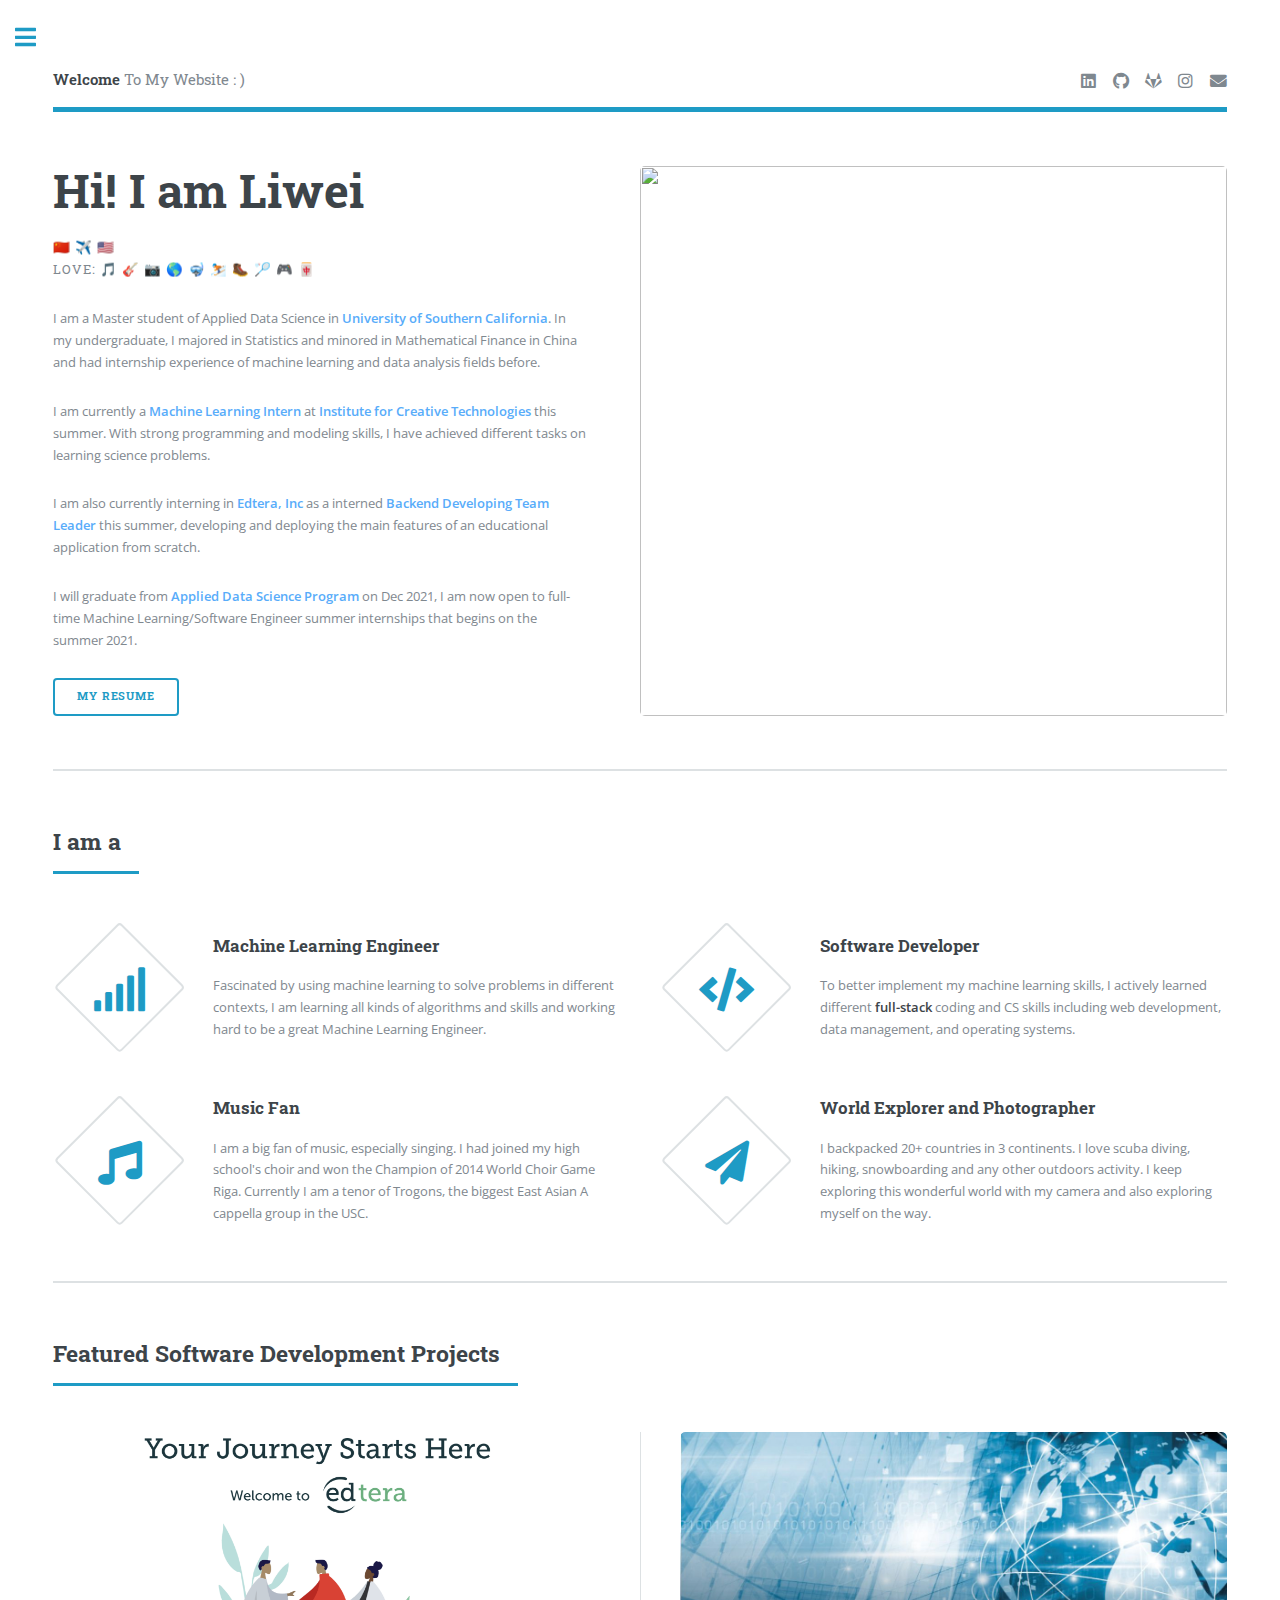
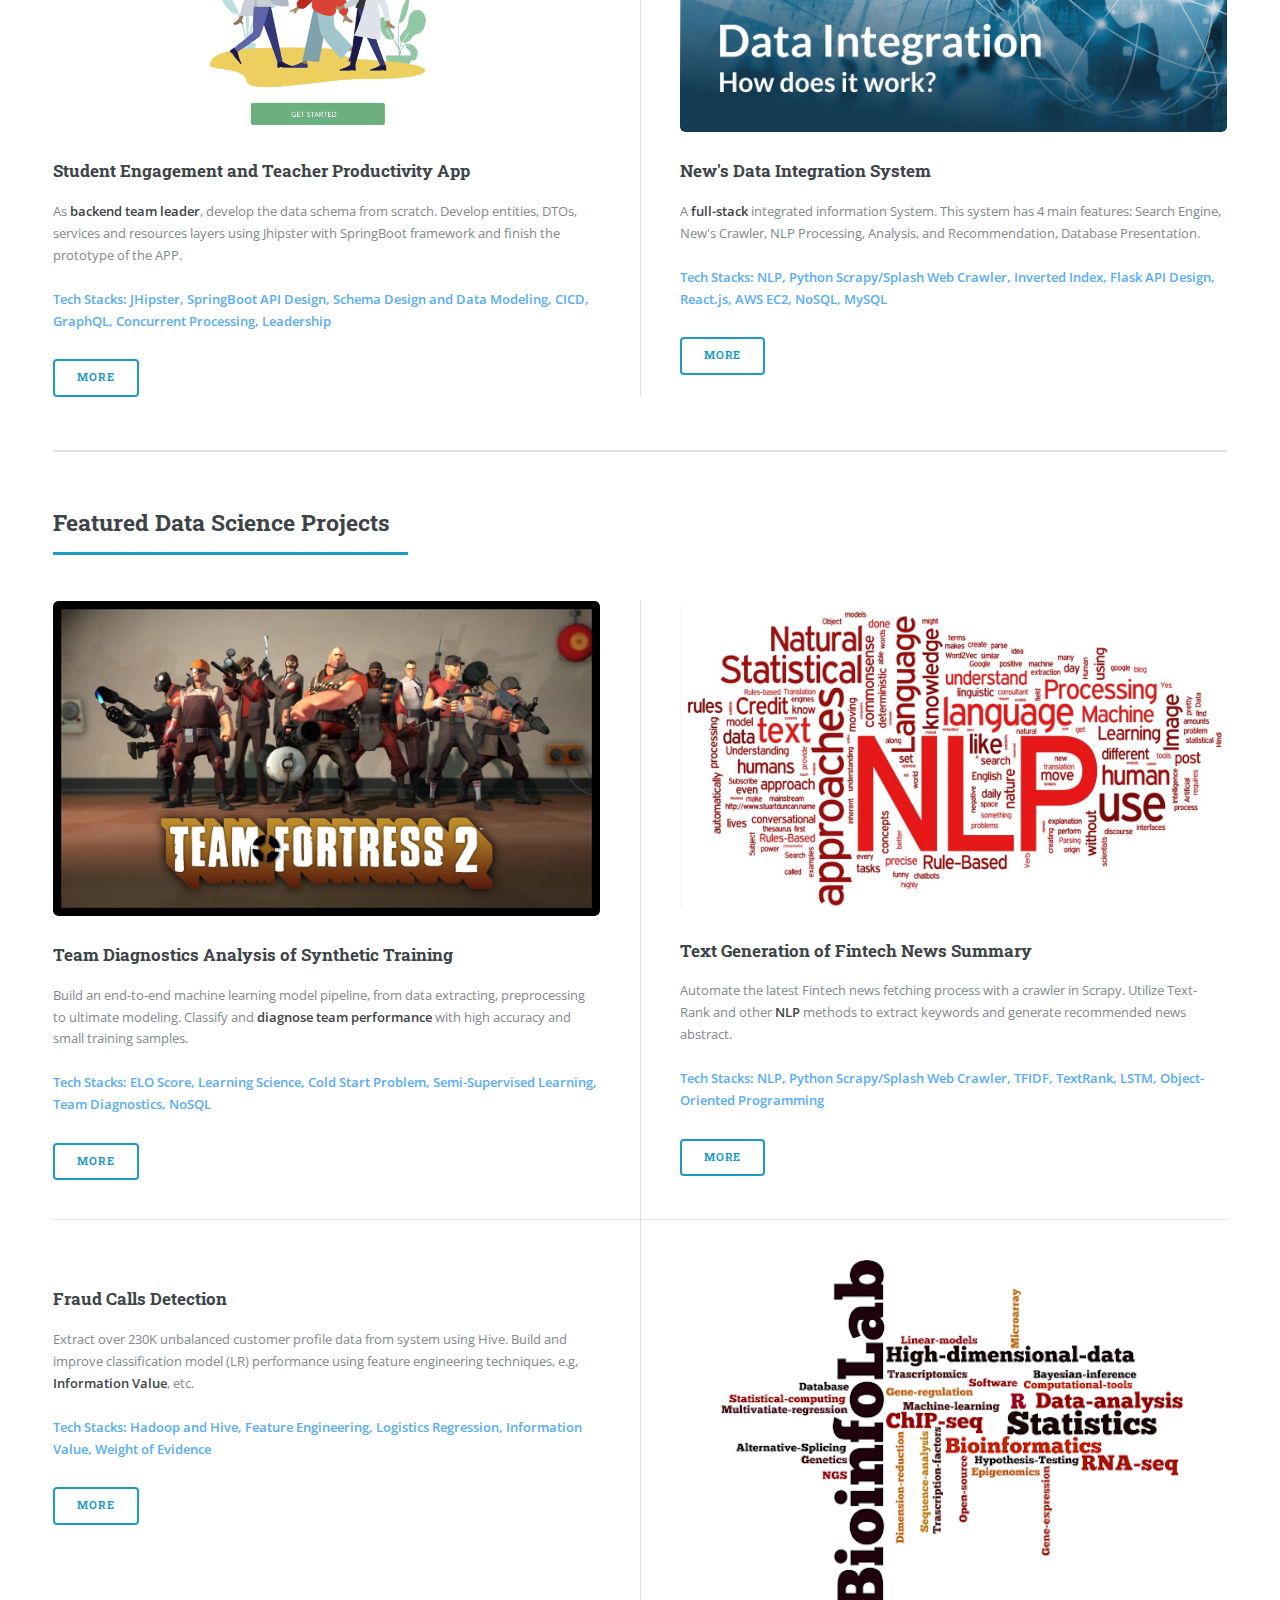
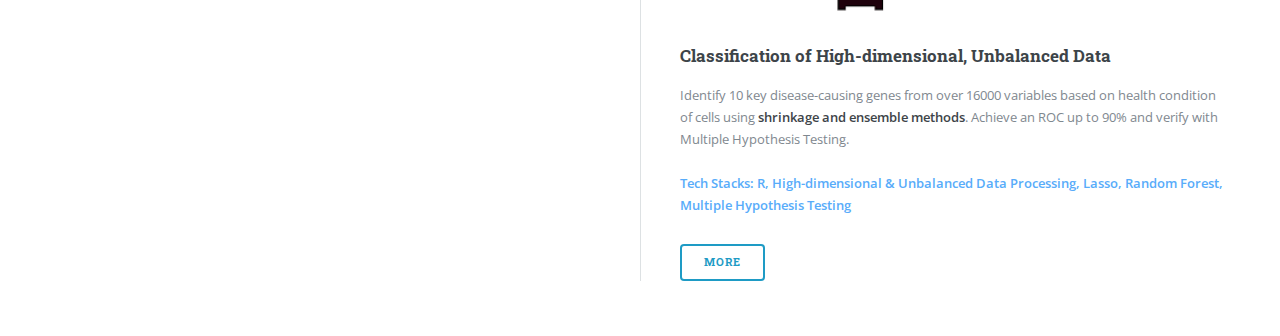
==== commit ad2ad012: "grammar" ====
--- a/index.html
+++ b/index.html
@@ -64,7 +64,7 @@
 											educational application from scratch. </b><br/>
 										</p>
 										<p>
-											I Will graduate from <b style="color:#58ACFA">Applied Data Science Program</b>
+											I will graduate from <b style="color:#58ACFA">Applied Data Science Program</b>
 											on Dec 2021, I am now open to full-time Machine Learning/Software
 											Engineer summer internships that begins on the summer 2021.
 										</p>
@@ -192,8 +192,8 @@
 											</ul>
 										</article>
 										<article>
-											<a href="https://github.com/ericwang97/Classification-based-on-High-dimensional-Unbalanced-RNA-Data/
-											blob/master/Research%20on%20Classification%20Problem%20Based%20on%20Single%20Cell.pdf" class="image">
+											<a href="https://drive.google.com/file/d/
+											15ucOGtc8xLKV7U9TuH6BEX8LtTX7iolJ/view?usp=sharing" class="image">
 												<img src="images/RNA.png" alt=""  width="295px"/></a>
 											<h3>Classification of High-dimensional, Unbalanced Data</h3>
 											<p>Identify 10 key disease-causing genes from over 16000 variables based on health condition of cells using <b>shrinkage
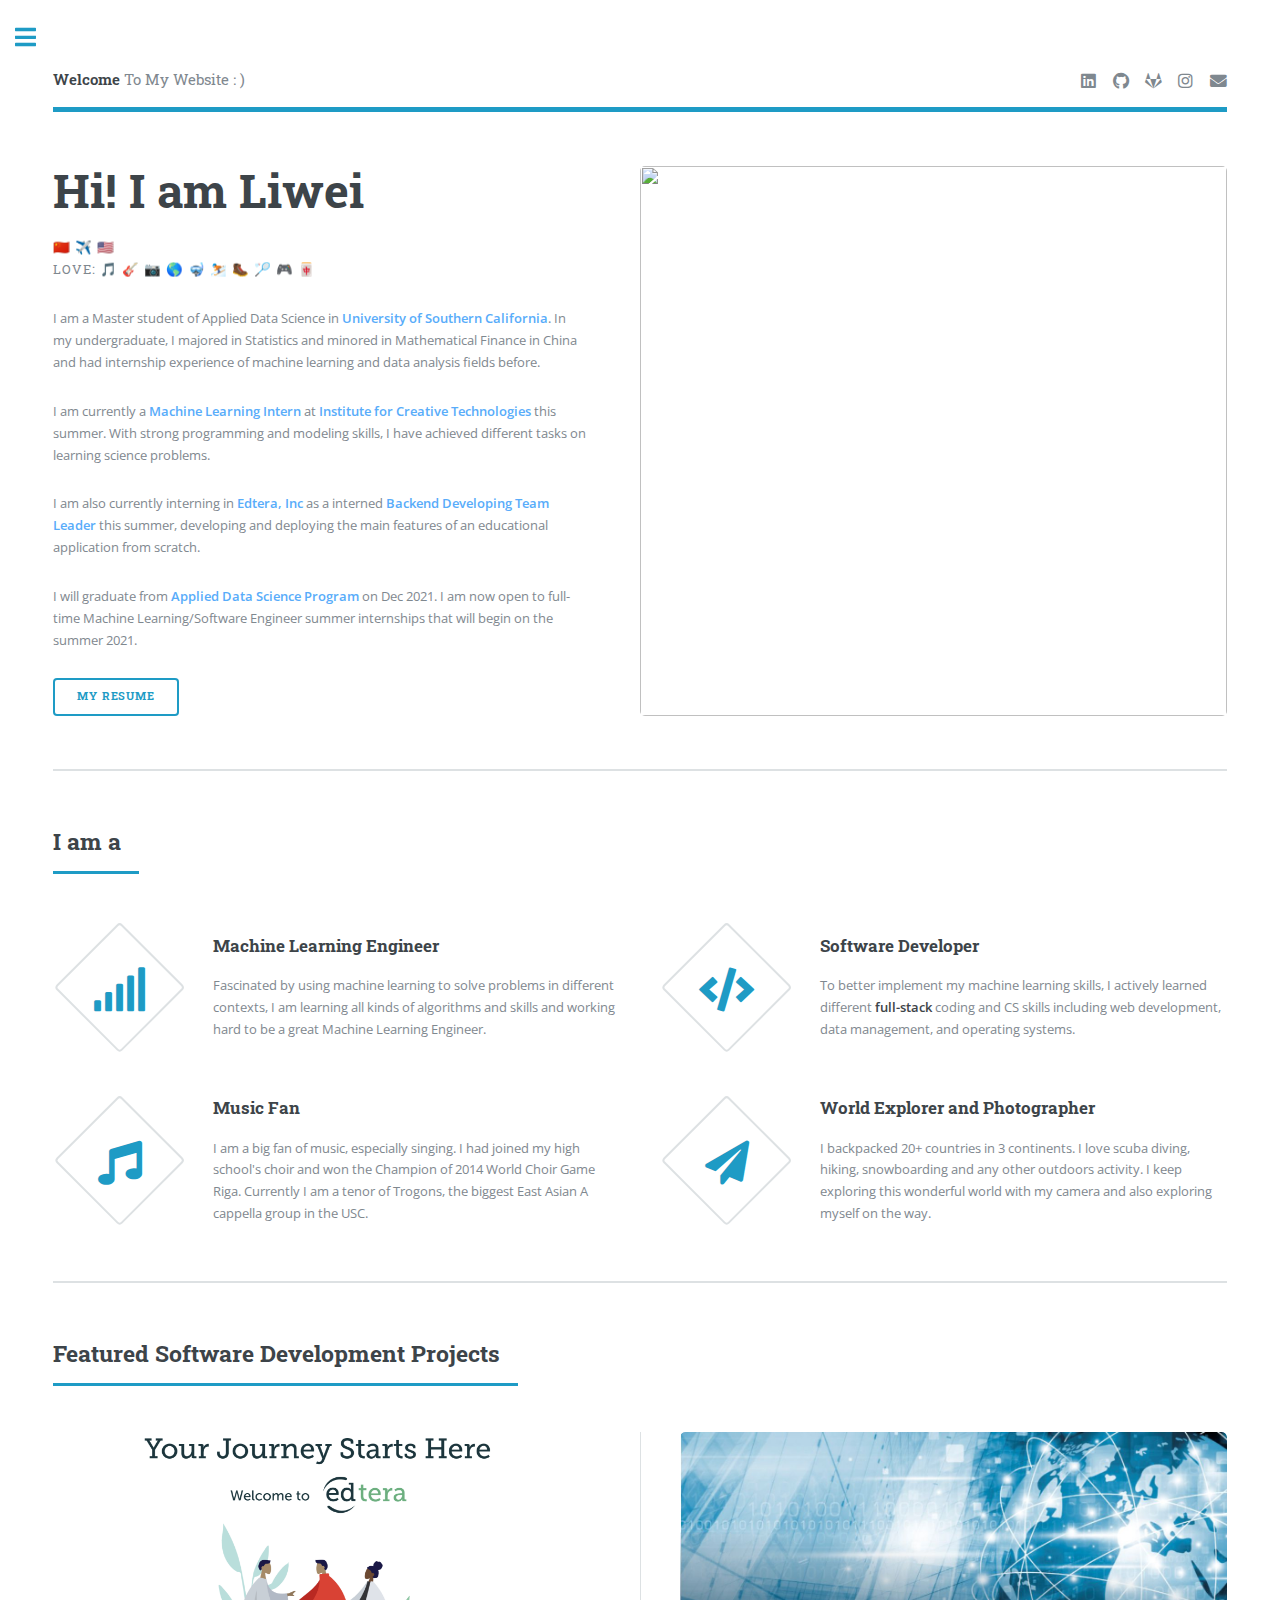
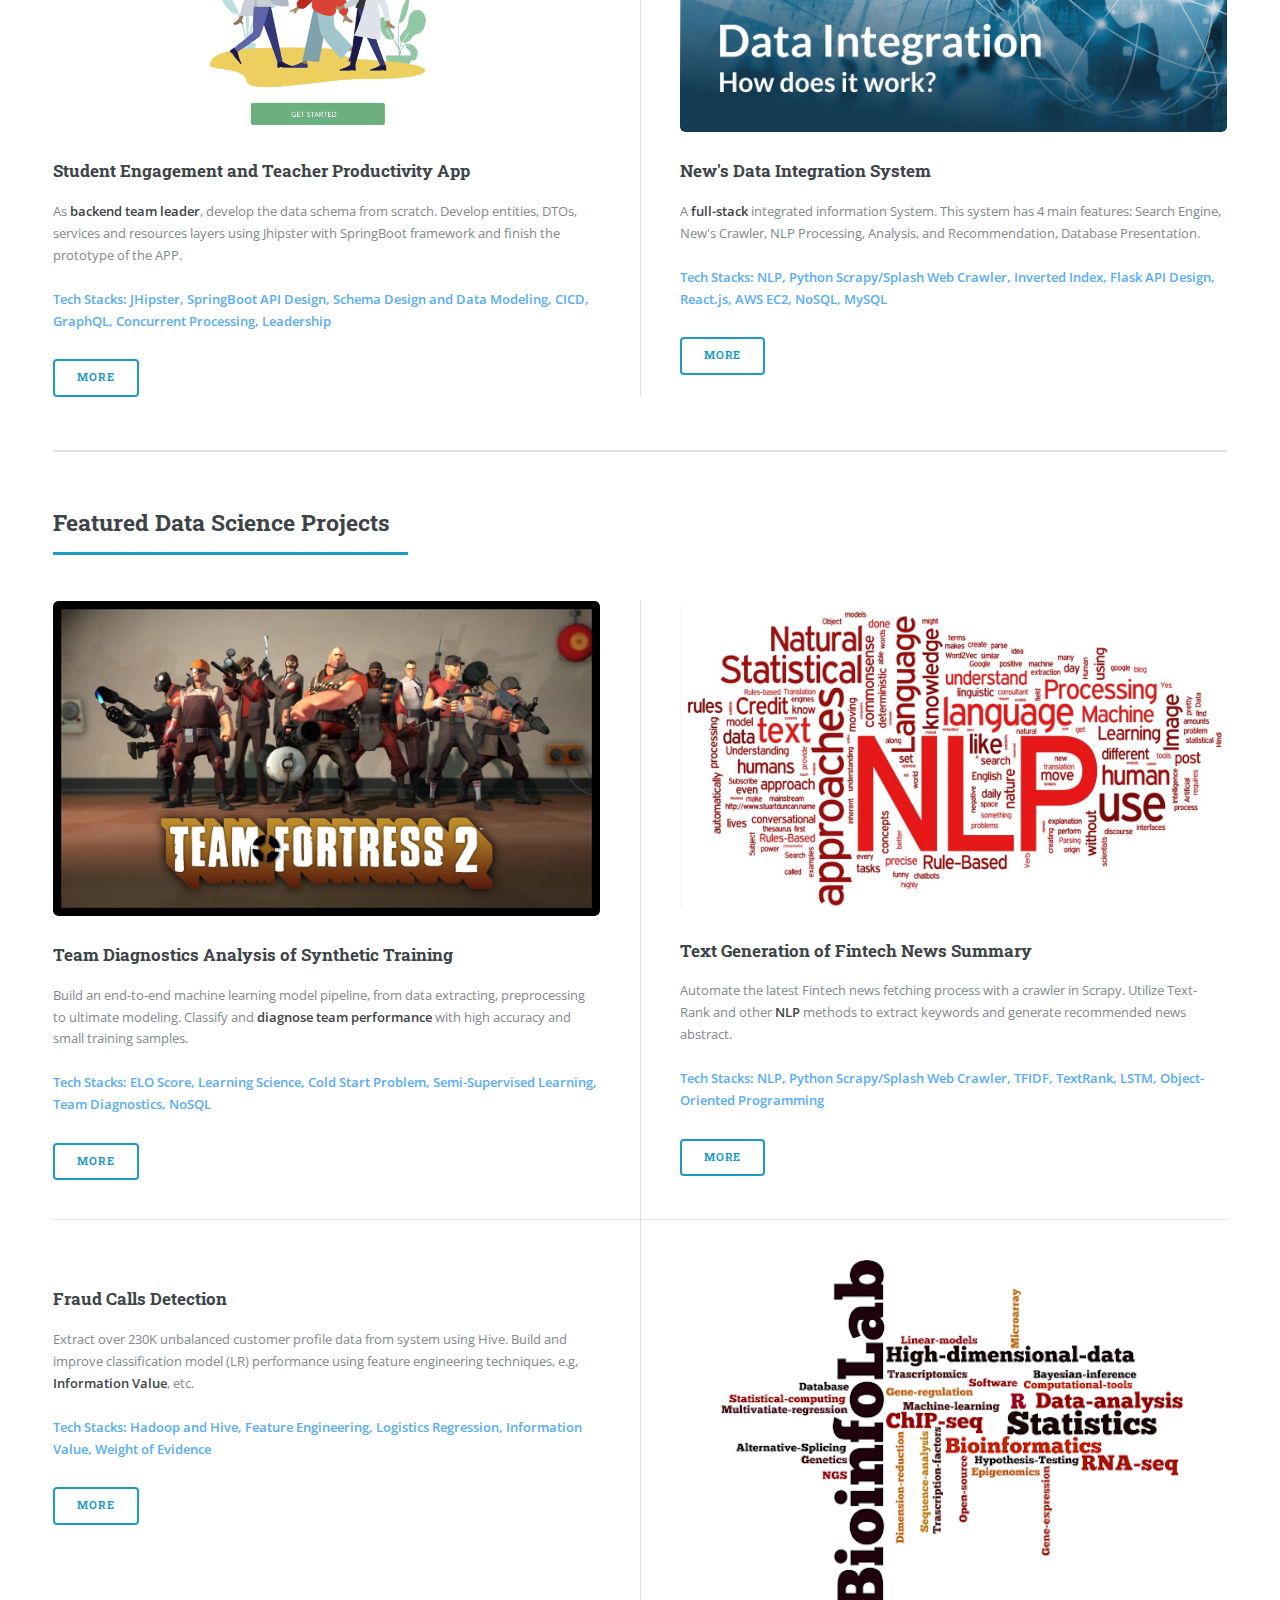
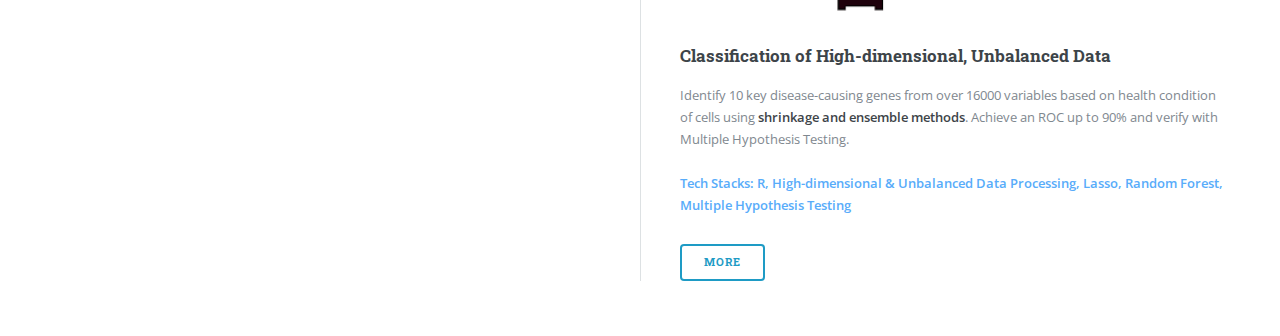
==== commit 5db6bcee: "grammar" ====
--- a/index.html
+++ b/index.html
@@ -65,8 +65,8 @@
 										</p>
 										<p>
 											I will graduate from <b style="color:#58ACFA">Applied Data Science Program</b>
-											on Dec 2021, I am now open to full-time Machine Learning/Software
-											Engineer summer internships that begins on the summer 2021.
+											on Dec 2021. I am now open to full-time Machine Learning/Software
+											Engineer summer internships that will begin on the summer 2021.
 										</p>
 
 										<ul class="actions">
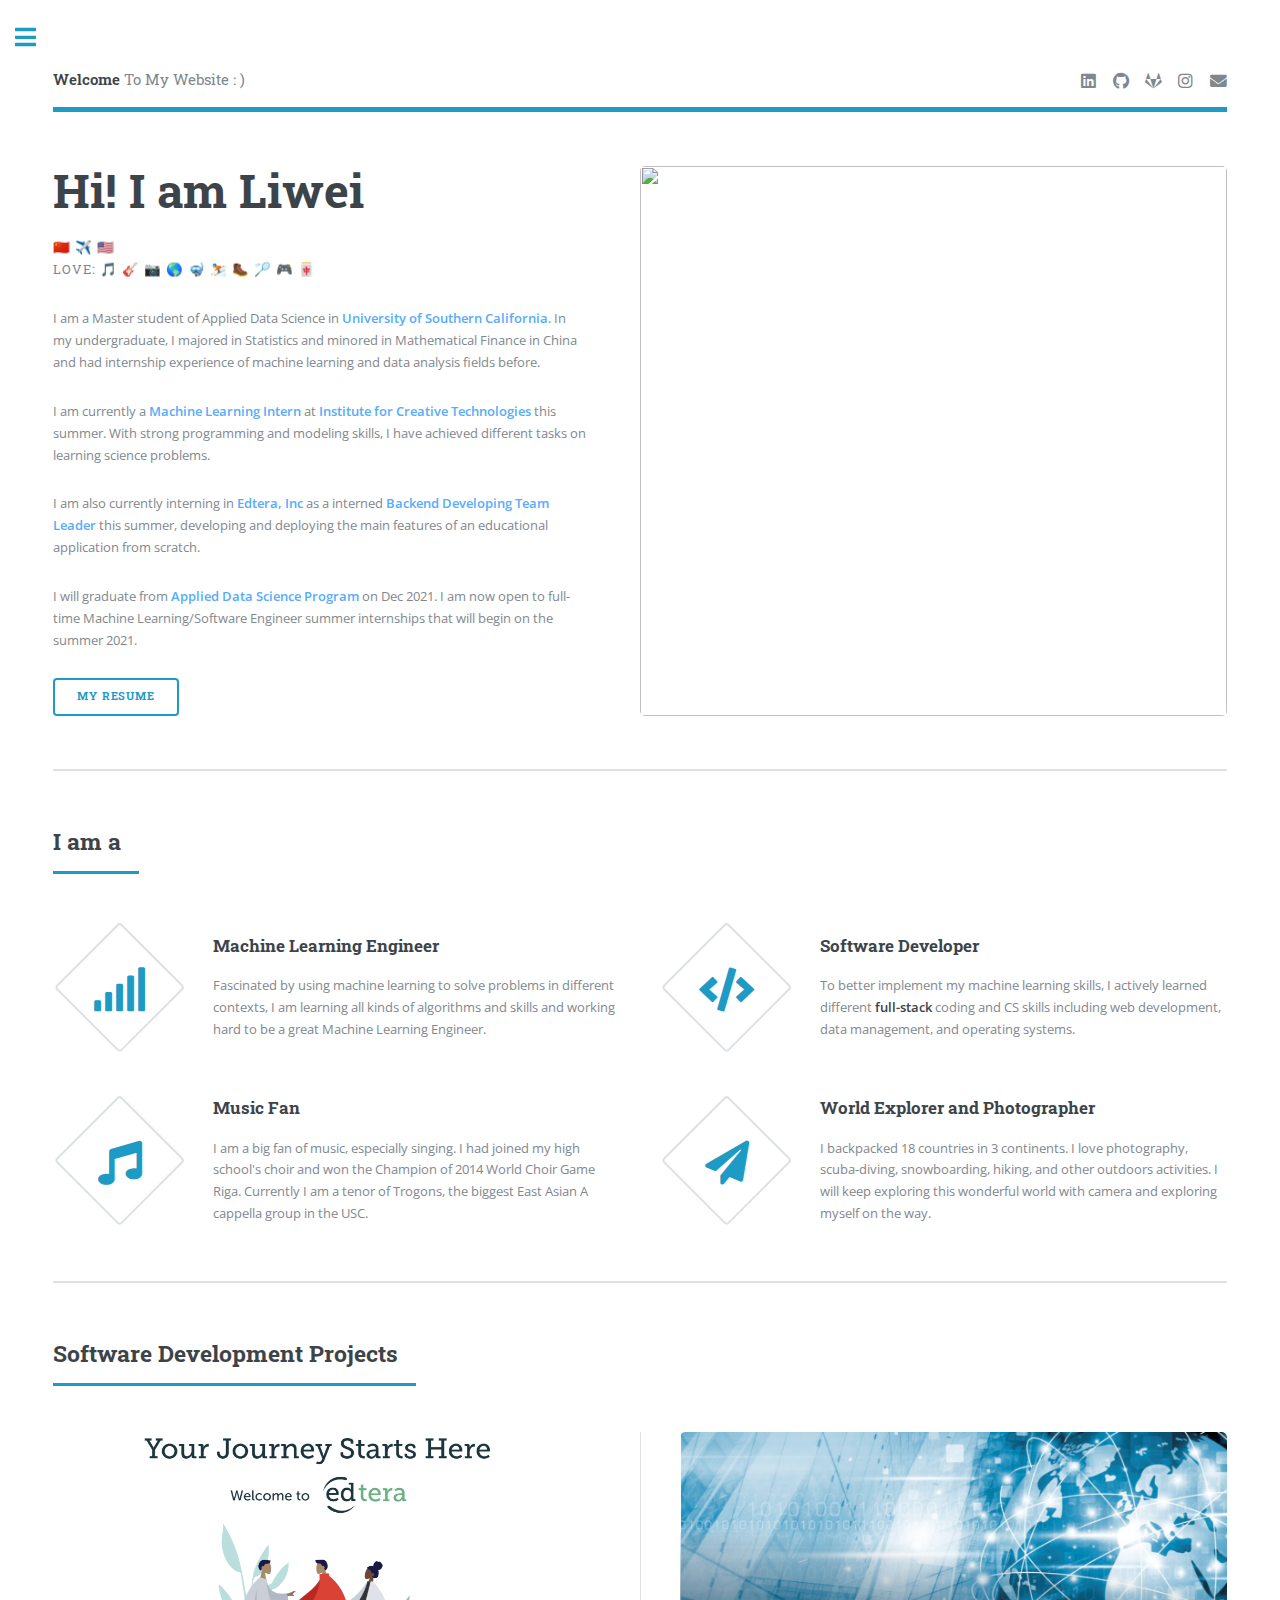
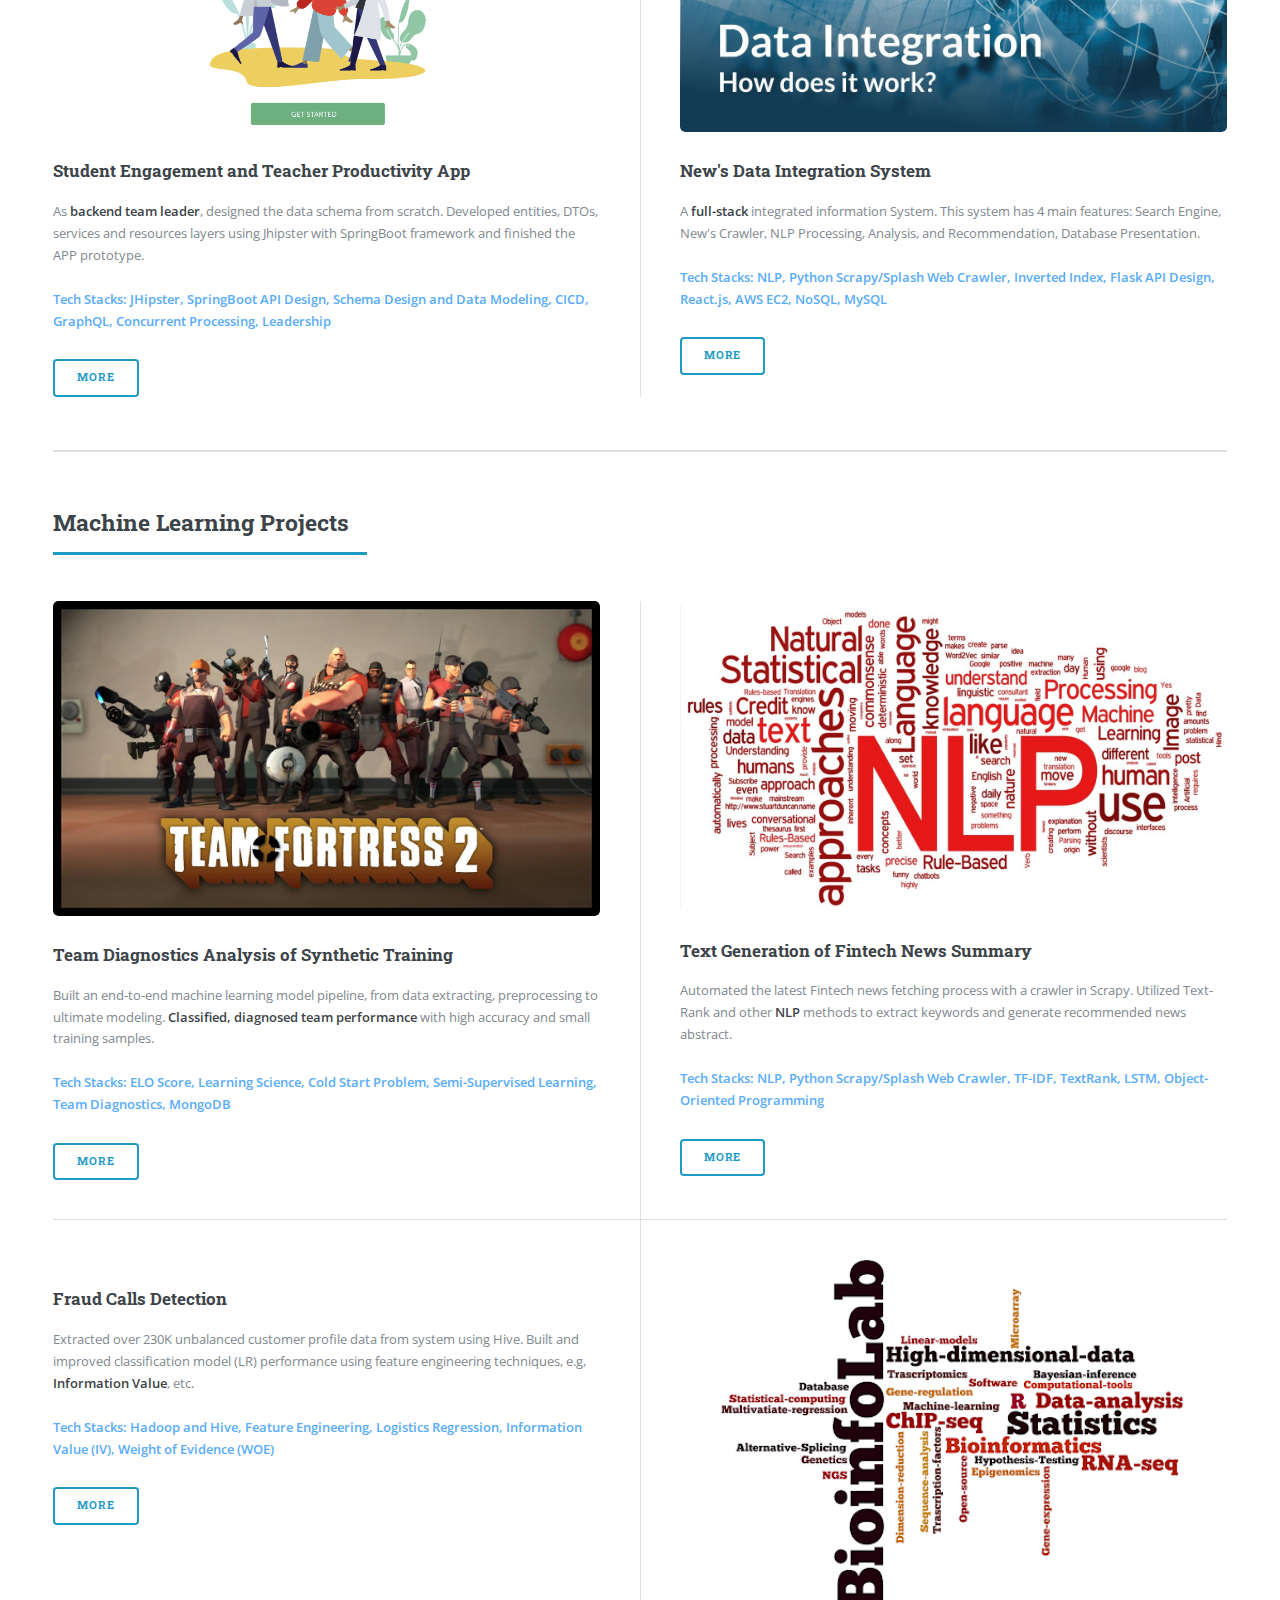
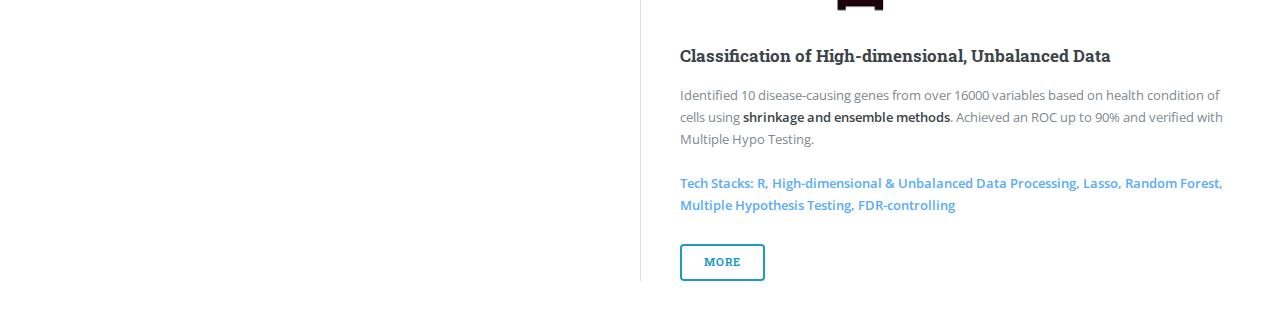
==== commit 7e900435: "grammar" ====
--- a/index.html
+++ b/index.html
@@ -115,9 +115,9 @@
 											<span class="icon solid fa-paper-plane"></span>
 											<div class="content">
 												<h3>World Explorer and Photographer</h3>
-												<p>I backpacked 20+ countries in 3 continents. I love scuba diving, hiking,
-													snowboarding and any other outdoors activity. I keep exploring this wonderful
-													world with my camera and also exploring myself on the way.</p>
+												<p>I backpacked 18 countries in 3 continents. I love photography, scuba-diving, snowboarding, hiking,
+													and other outdoors activities. I will keep exploring this wonderful
+													world with camera and exploring myself on the way.</p>
 											</div>
 										</article>
 									</div>
@@ -126,14 +126,14 @@
 							<!-- Section -->
 							<section id = "CS_project">
 								<header class="major">
-									<h2>Featured Software Development Projects</h2>
+									<h2>Software Development Projects</h2>
 								</header>
 								<div class="posts">
 									<article>
 										<a href="http://edtera.mayonlabs.com/" class="image"><img src="images/edtera2.png" alt="" /></a>
 										<h3>Student Engagement and Teacher Productivity App</h3>
-										<p>As <b>backend team leader</b>, develop the data schema from scratch. Develop entities, DTOs,
-											services and resources layers using Jhipster with SpringBoot framework and finish the prototype of the APP.
+										<p>As <b>backend team leader</b>, designed the data schema from scratch. Developed entities, DTOs,
+											services and resources layers using Jhipster with SpringBoot framework and finished the APP prototype.
 											<br><br>
 											<b style="color:#58ACFA">Tech Stacks: JHipster, SpringBoot API Design, Schema Design and Data Modeling, CICD, GraphQL, Concurrent Processing, Leadership</b></p>
 										<ul class="actions">
@@ -154,16 +154,16 @@
 							</section>
 							<section id = "ML_project">
 									<header class="major">
-										<h2>Featured Data Science Projects</h2>
+										<h2>Machine Learning Projects</h2>
 									</header>
 									<div class="posts">
 										<article>
 											<a href="https://ict.usc.edu/wp-content/uploads/overviews/Learning%20Sciences_Overview.pdf" class="image">
 												<img src="images/TeamFortress2.jpg" alt=""  width="295" /></a>
 											<h3>Team Diagnostics Analysis of Synthetic Training</h3>
-											<p>Build an end-to-end machine learning model pipeline, from data extracting, preprocessing to ultimate modeling.
-												Classify and <b>diagnose team performance</b> with high accuracy and small training samples.</br><br>
-												<b style="color:#58ACFA">Tech Stacks: ELO Score, Learning Science, Cold Start Problem, Semi-Supervised Learning, Team Diagnostics, NoSQL</b></p>
+											<p>Built an end-to-end machine learning model pipeline, from data extracting, preprocessing to ultimate modeling.
+												<b>Classified, diagnosed team performance</b> with high accuracy and small training samples.</br><br>
+												<b style="color:#58ACFA">Tech Stacks: ELO Score, Learning Science, Cold Start Problem, Semi-Supervised Learning, Team Diagnostics, MongoDB</b></p>
 											<ul class="actions">
 												<li><a href="https://ict.usc.edu/academics/internships/pal3-research-assistant-data-analytics-summer-
 											intern-slats-semi-supervised-learning-for-assessment-of-teams-in-simulations/" class="button">More</a></li>
@@ -173,9 +173,9 @@
 											<a href="https://drive.google.com/file/d/1drPmpmTY1fpOfmfQ8yO98Ea3C9V3jxio/view?usp=sharing" class="image">
 												<img src="images/NLP.jpg" alt="" width="295"/></a>
 											<h3>Text Generation of Fintech News Summary</h3>
-											<p>Automate the latest Fintech news fetching process with a crawler in Scrapy. Utilize Text-Rank and other <b>NLP</b> methods to
+											<p>Automated the latest Fintech news fetching process with a crawler in Scrapy. Utilized Text-Rank and other <b>NLP</b> methods to
 												extract keywords and generate recommended news abstract.<br><br>
-												<b style="color:#58ACFA">Tech Stacks: NLP, Python Scrapy/Splash Web Crawler, TFIDF, TextRank, LSTM, Object-Oriented Programming</b></p>
+												<b style="color:#58ACFA">Tech Stacks: NLP, Python Scrapy/Splash Web Crawler, TF-IDF, TextRank, LSTM, Object-Oriented Programming</b></p>
 											<ul class="actions">
 												<li><a href="https://github.com/ericwang97/News-text-mining-and-text-generation" class="button">More</a></li>
 											</ul>
@@ -184,9 +184,9 @@
 											<a href="https://drive.google.com/file/d/1CvLBYRIPPV9IREJQWFpPG1iYg6pV6zvU/view?usp=sharing" class="image">
 												<img src="images/CM.png" alt=""  width="295"/></a>
 											<h3>Fraud Calls Detection</h3>
-											<p>Extract over 230K unbalanced customer profile data from system using Hive. Build and improve classification model
+											<p>Extracted over 230K unbalanced customer profile data from system using Hive. Built and improved classification model
 												(LR) performance using feature engineering techniques, e.g, <b>Information Value</b>, etc.<br><br>
-												<b style="color:#58ACFA">Tech Stacks: Hadoop and Hive, Feature Engineering, Logistics Regression, Information Value, Weight of Evidence</b></p>
+												<b style="color:#58ACFA">Tech Stacks: Hadoop and Hive, Feature Engineering, Logistics Regression, Information Value (IV), Weight of Evidence (WOE)</b></p>
 											<ul class="actions">
 												<li><a href="https://github.com/ericwang97/China-Mobile" class="button">More</a></li>
 											</ul>
@@ -196,9 +196,9 @@
 											15ucOGtc8xLKV7U9TuH6BEX8LtTX7iolJ/view?usp=sharing" class="image">
 												<img src="images/RNA.png" alt=""  width="295px"/></a>
 											<h3>Classification of High-dimensional, Unbalanced Data</h3>
-											<p>Identify 10 key disease-causing genes from over 16000 variables based on health condition of cells using <b>shrinkage
-												and ensemble methods</b>. Achieve an ROC up to 90% and verify with Multiple Hypothesis Testing. <br><br>
-												<b style="color:#58ACFA">Tech Stacks: R, High-dimensional & Unbalanced Data Processing, Lasso, Random Forest, Multiple Hypothesis Testing</b></p>
+											<p>Identified 10 disease-causing genes from over 16000 variables based on health condition of cells using <b>shrinkage
+												and ensemble methods</b>. Achieved an ROC up to 90% and verified with Multiple Hypo Testing. <br><br>
+												<b style="color:#58ACFA">Tech Stacks: R, High-dimensional & Unbalanced Data Processing, Lasso, Random Forest, Multiple Hypothesis Testing, FDR-controlling</b></p>
 											<ul class="actions">
 												<li><a href="Thesis_Report_Presentation.html" class="button">More</a></li>
 											</ul>
@@ -285,7 +285,7 @@
 							<!-- Section -->
 								<section id = "experience">
 									<header class="major">
-										<h2>Extracurricular Experiences</h2>
+										<h2>Extracurricular Activities</h2>
 									</header>
 									<div class="mini-posts">
 										<article>
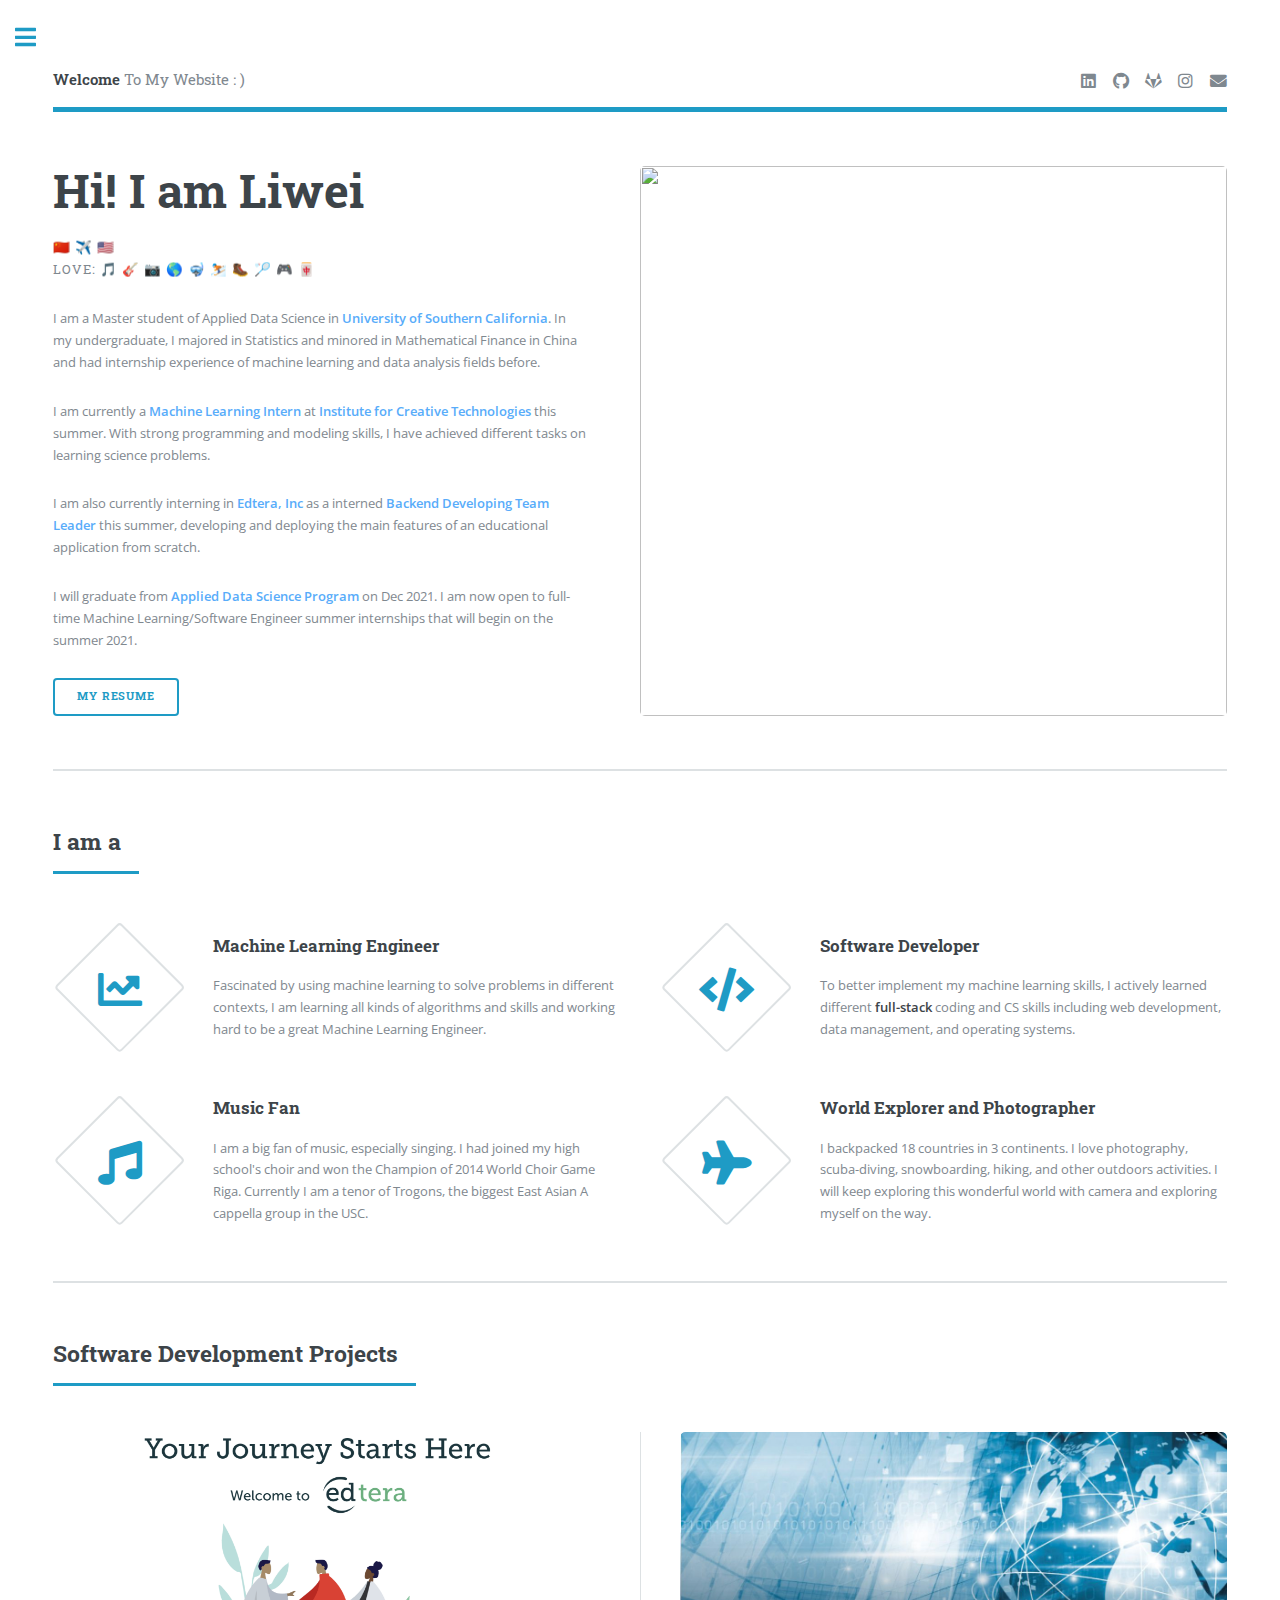
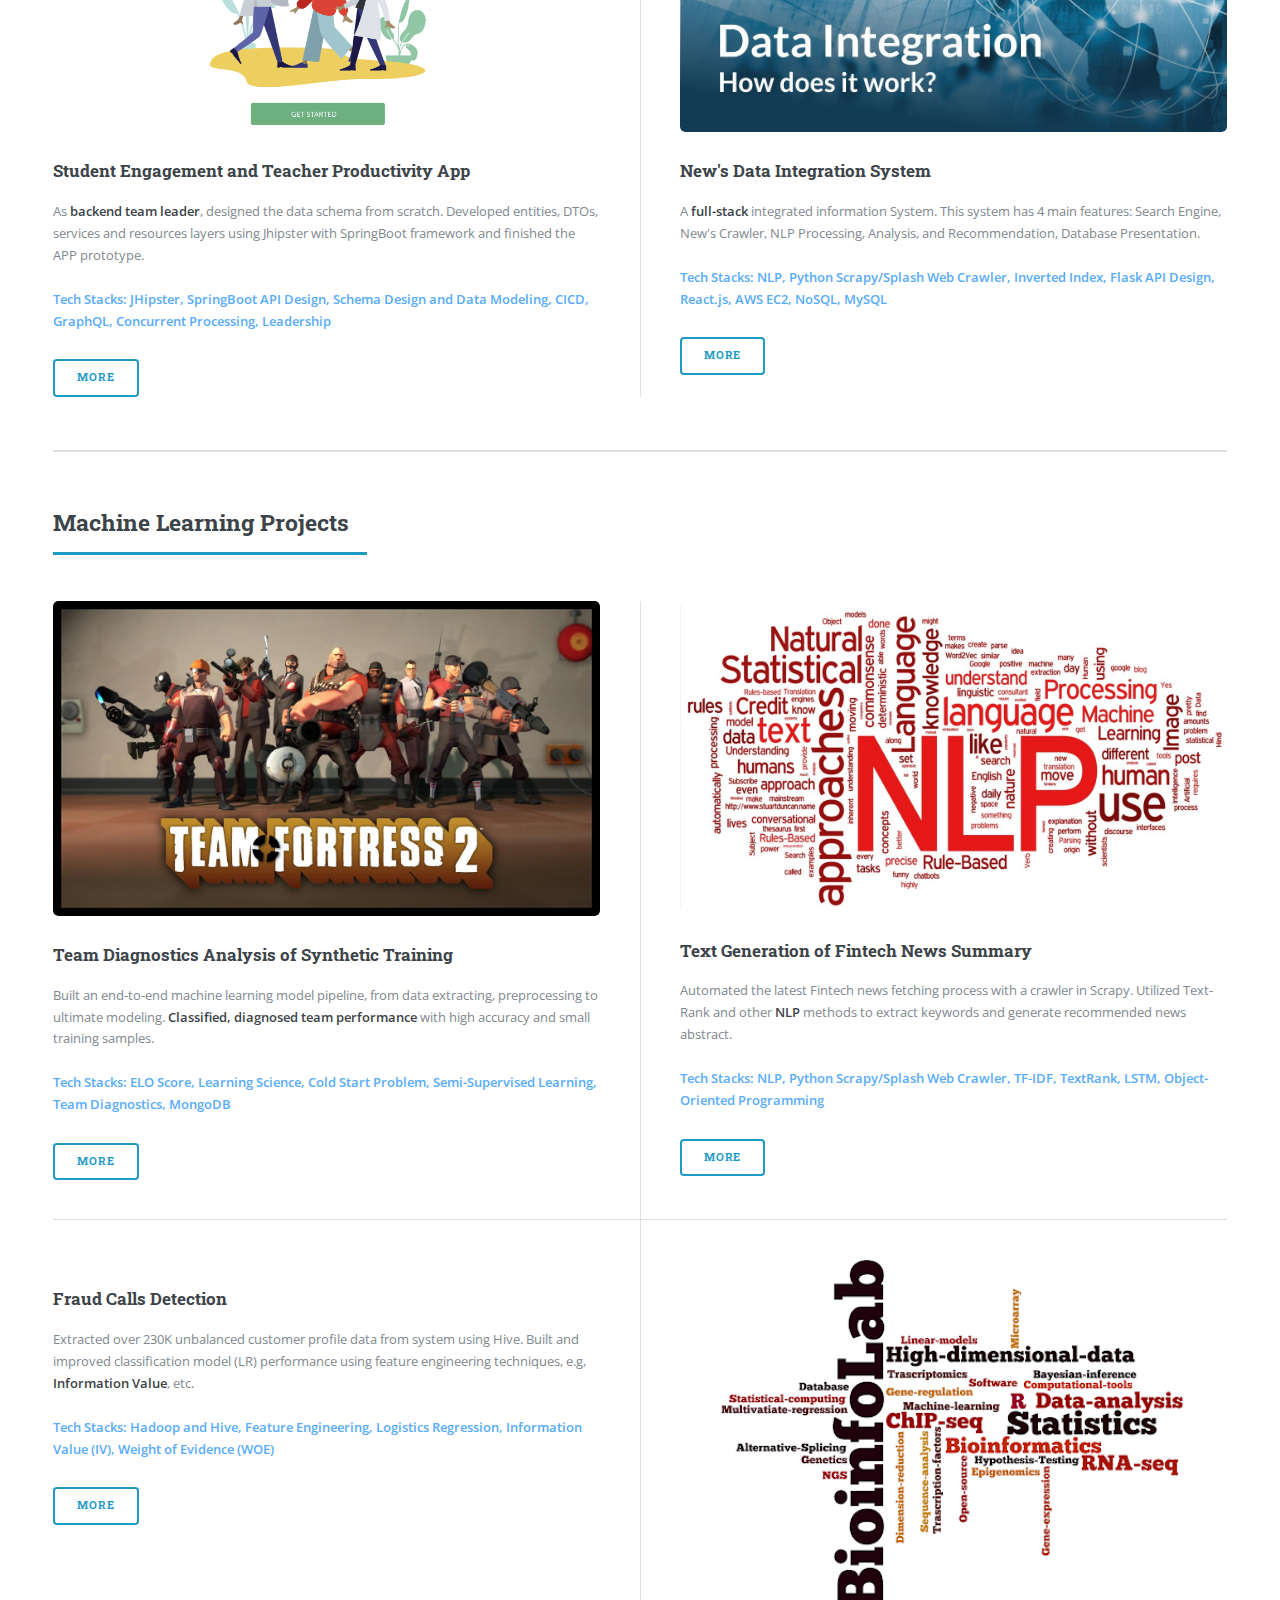
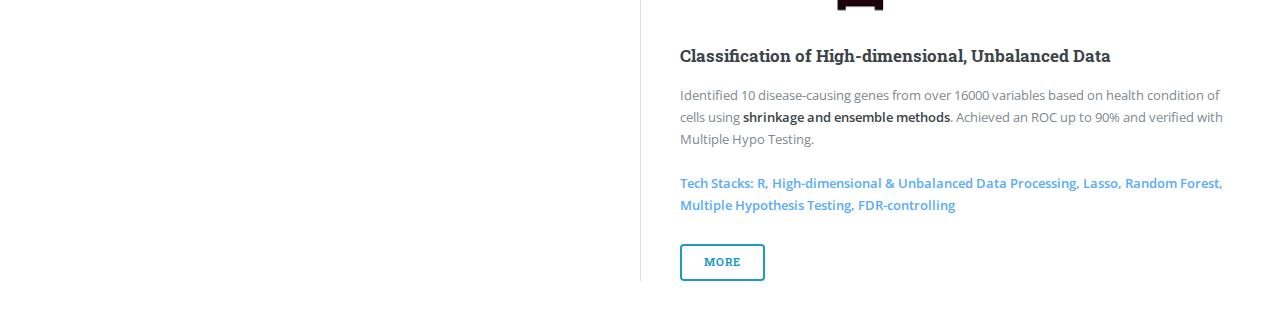
==== commit 06150cc5: "small change" ====
--- a/index.html
+++ b/index.html
@@ -85,7 +85,7 @@
 									</header>
 									<div class="features">
 										<article>
-										<span class="icon solid fa-signal"></span>
+										<span class="icon solid fa-chart-line"></span>
 										<div class="content">
 											<h3>Machine Learning Engineer</h3>
 											<p>Fascinated by using machine learning to solve problems
@@ -112,7 +112,7 @@
 											</div>
 										</article>
 										<article>
-											<span class="icon solid fa-paper-plane"></span>
+											<span class="icon solid fa-plane"></span>
 											<div class="content">
 												<h3>World Explorer and Photographer</h3>
 												<p>I backpacked 18 countries in 3 continents. I love photography, scuba-diving, snowboarding, hiking,
@@ -261,7 +261,7 @@
 
 											</ul>
 										</li>
-										<li><a href="#experience">Extracurricular Experiences</a></li>
+										<li><a href="#experience">Extracurricular Activities</a></li>
 
 										<li><a href="#contact">Contact Me</a></li>
 
@@ -302,8 +302,8 @@
 											<p>World Exploration: Scuba Diving</p>
 										</article>
 										<article>
-											<a href="generic.html" class="image"><img src="images/photo1.jpg" alt="" /></a>
-											<p>World Exploration: Photo Exhibition (TBD)</p>
+											<a href="https://www.instagram.com/hhha_wei/" class="image"><img src="images/photo1.jpg" alt="" /></a>
+											<p>World Exploration: Photo Exhibition (My Instagram)</p>
 										</article>
 										<article>
 											<a href="https://www.facebook.com/profile.php?id=100009830498050&sk=
@@ -320,7 +320,7 @@
 									<h2>Contact Me</h2>
 								</header>
 								<p>I am looking for a internship now, happy to talk about any Machine Learning Engineer and Software Engineer job.
-									You are also welcome just grab a coffee and talk about any topics! </p>
+									You are also welcome just grab a coffee and talk about any topic! </p>
 								<ul class="contact">
 									<li class="icon solid fa-envelope"><a href="mailto:liweiwan@usc.edu">liweiwan@usc.edu</a></li>
 									<li class="icon solid fa-phone">(213) 257-4008</li>
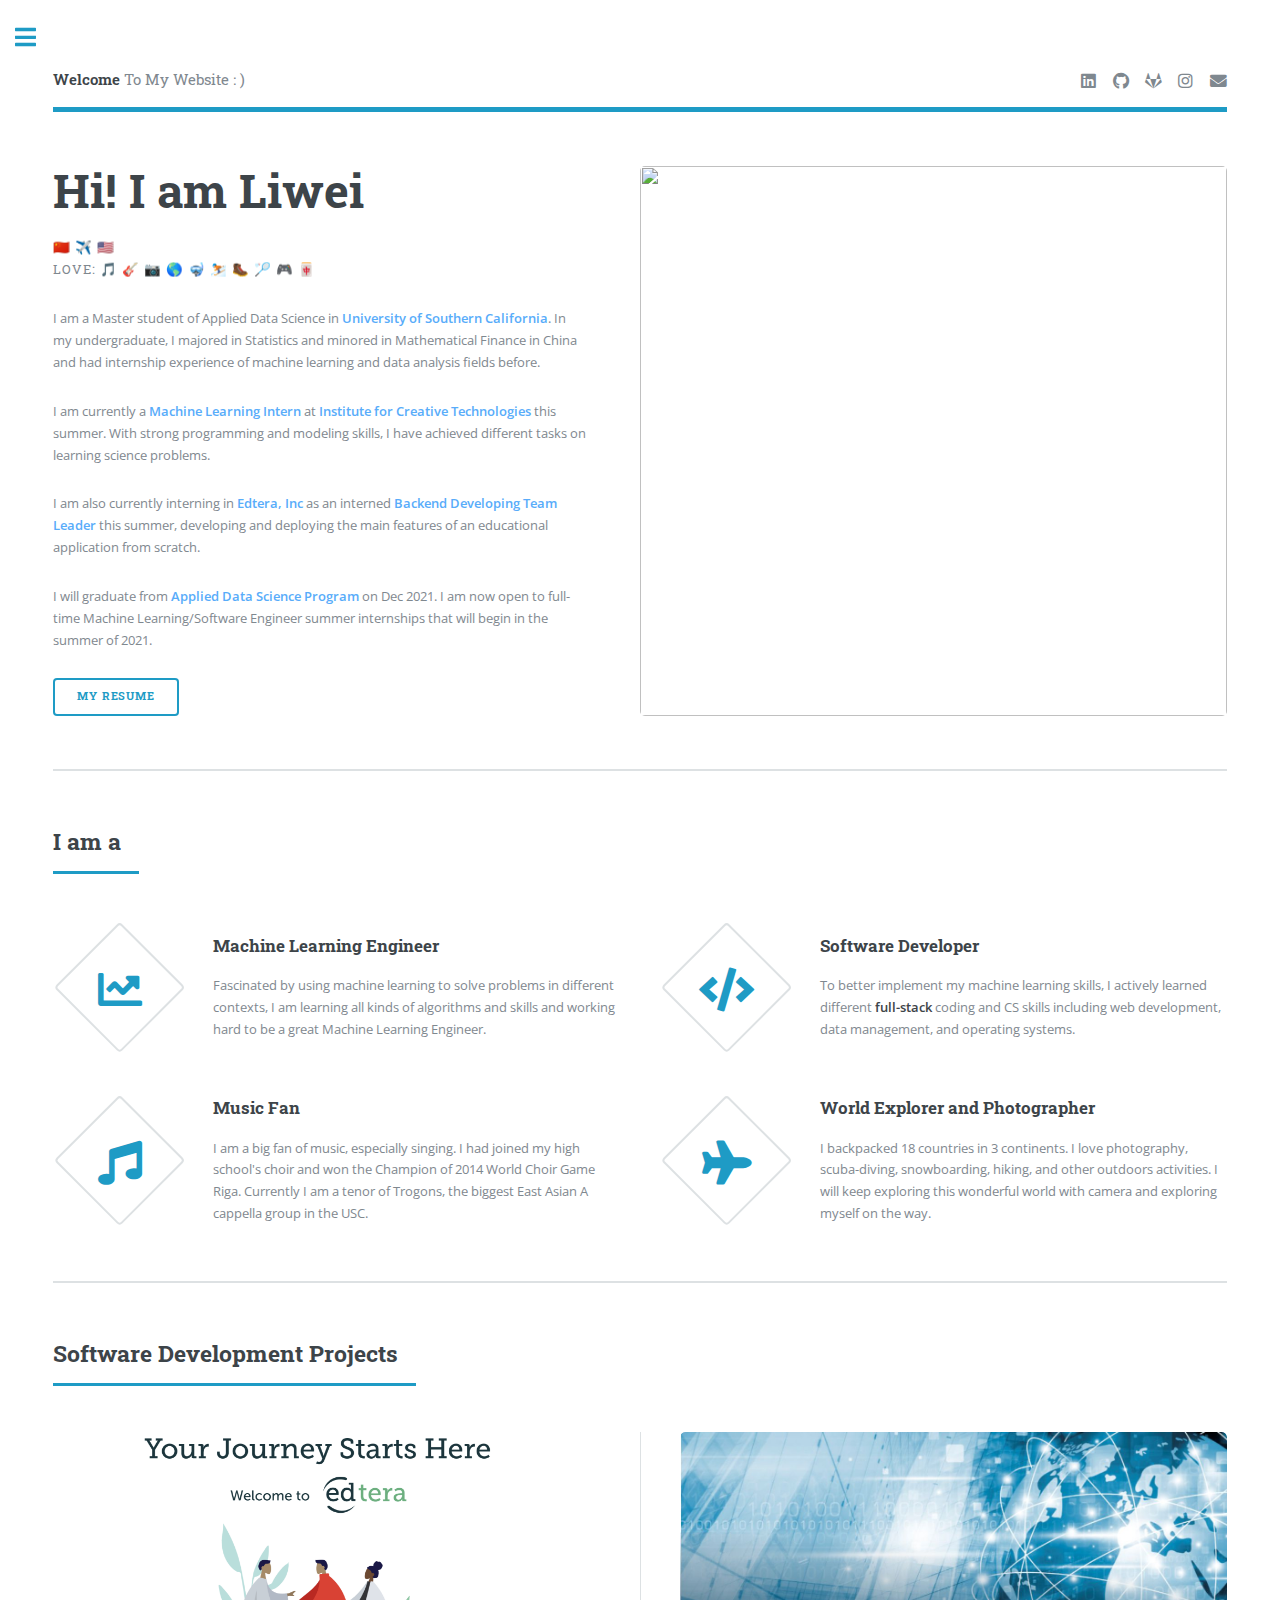
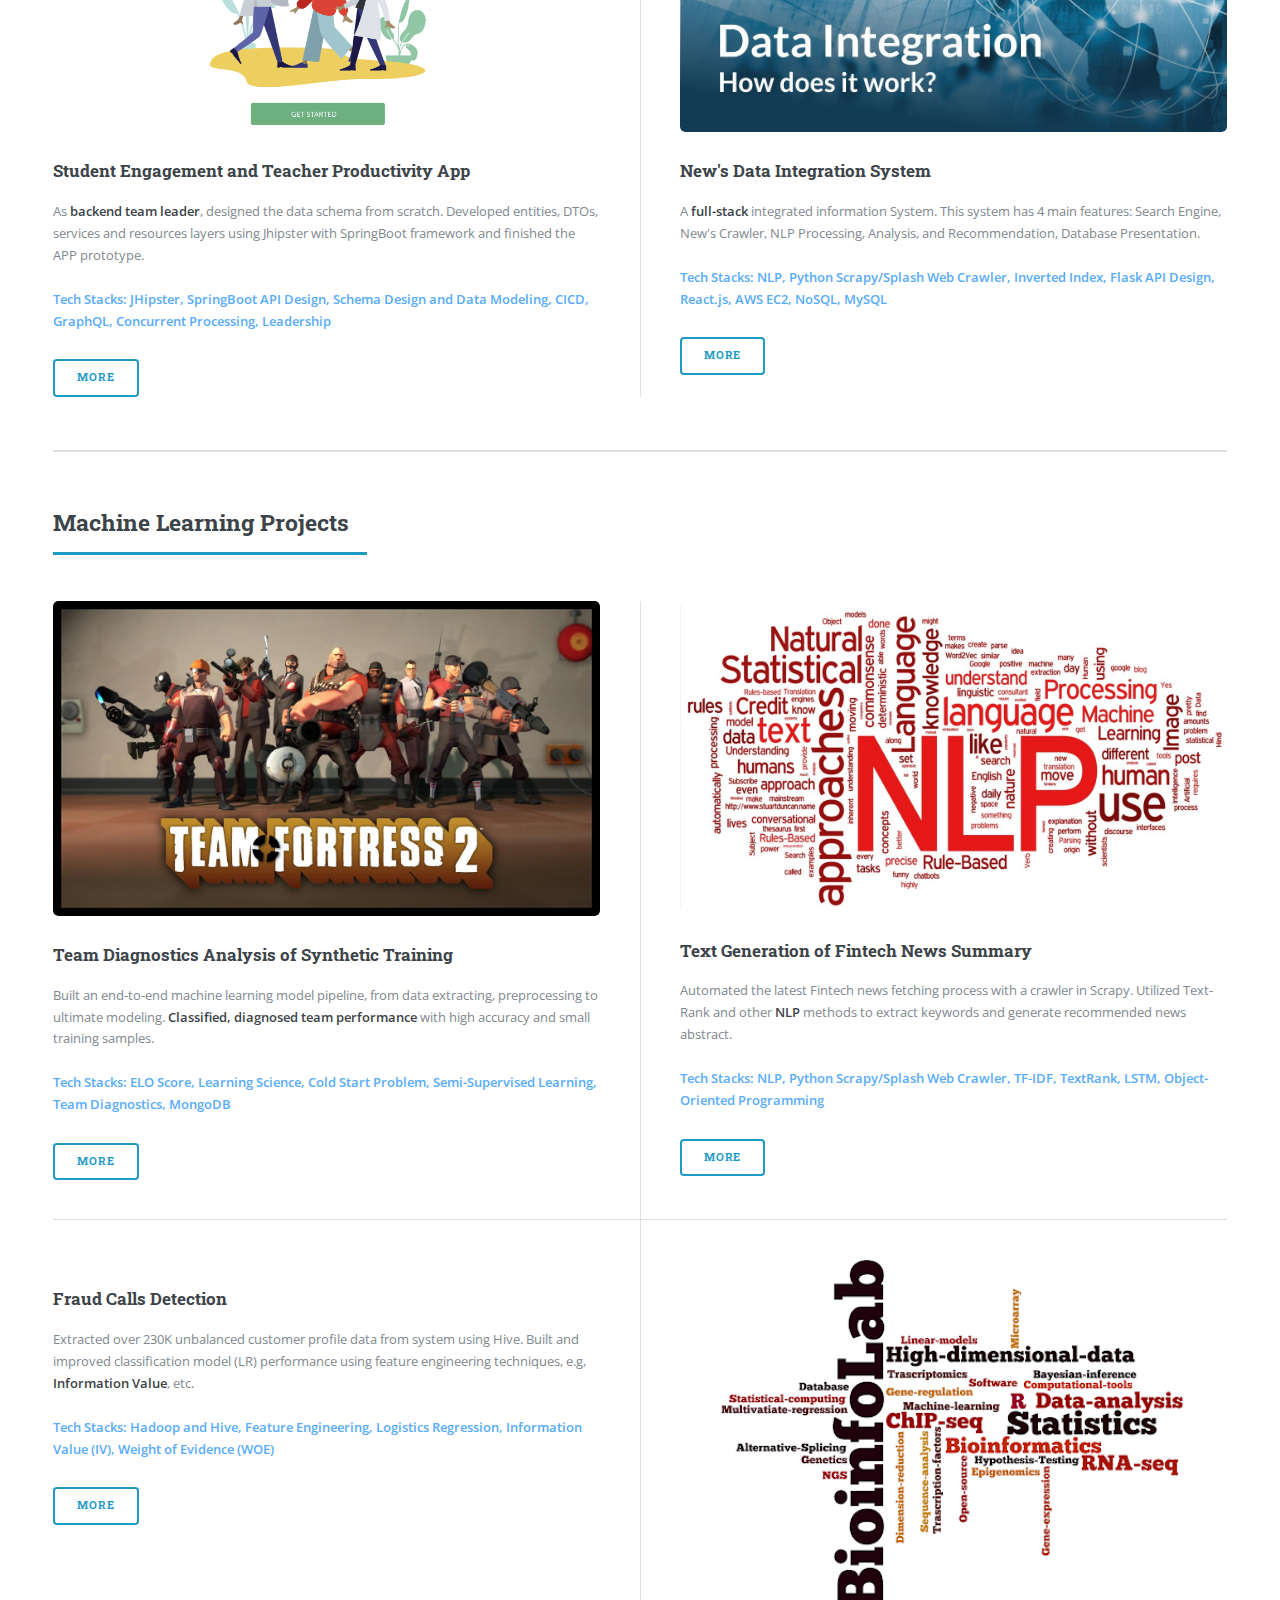
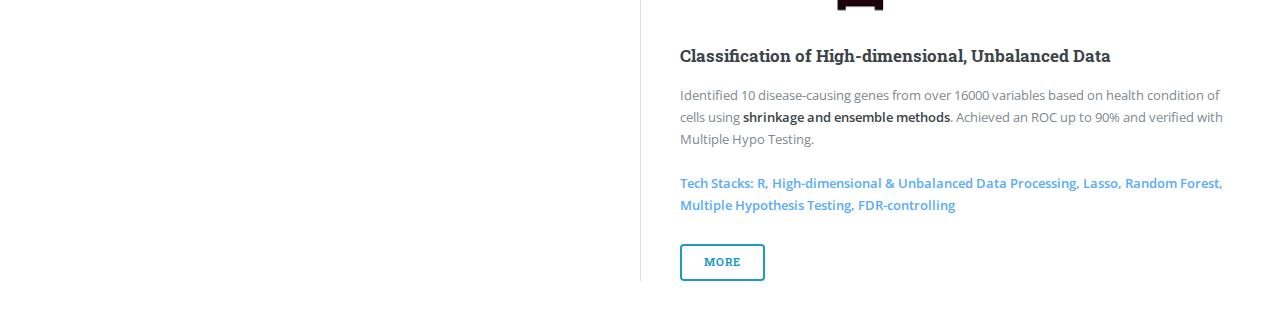
==== commit 1d7d8011: "grammar" ====
--- a/index.html
+++ b/index.html
@@ -59,14 +59,14 @@
 										</p>
 										<p>
 											I am also currently interning in <b style="color:#58ACFA">Edtera, Inc</b>
-											as a interned <b style="color:#58ACFA">
+											as an interned <b style="color:#58ACFA">
 											Backend Developing Team Leader</b> this summer, developing and deploying the main features of an
 											educational application from scratch. </b><br/>
 										</p>
 										<p>
 											I will graduate from <b style="color:#58ACFA">Applied Data Science Program</b>
 											on Dec 2021. I am now open to full-time Machine Learning/Software
-											Engineer summer internships that will begin on the summer 2021.
+											Engineer summer internships that will begin in the summer of 2021.
 										</p>
 
 										<ul class="actions">
